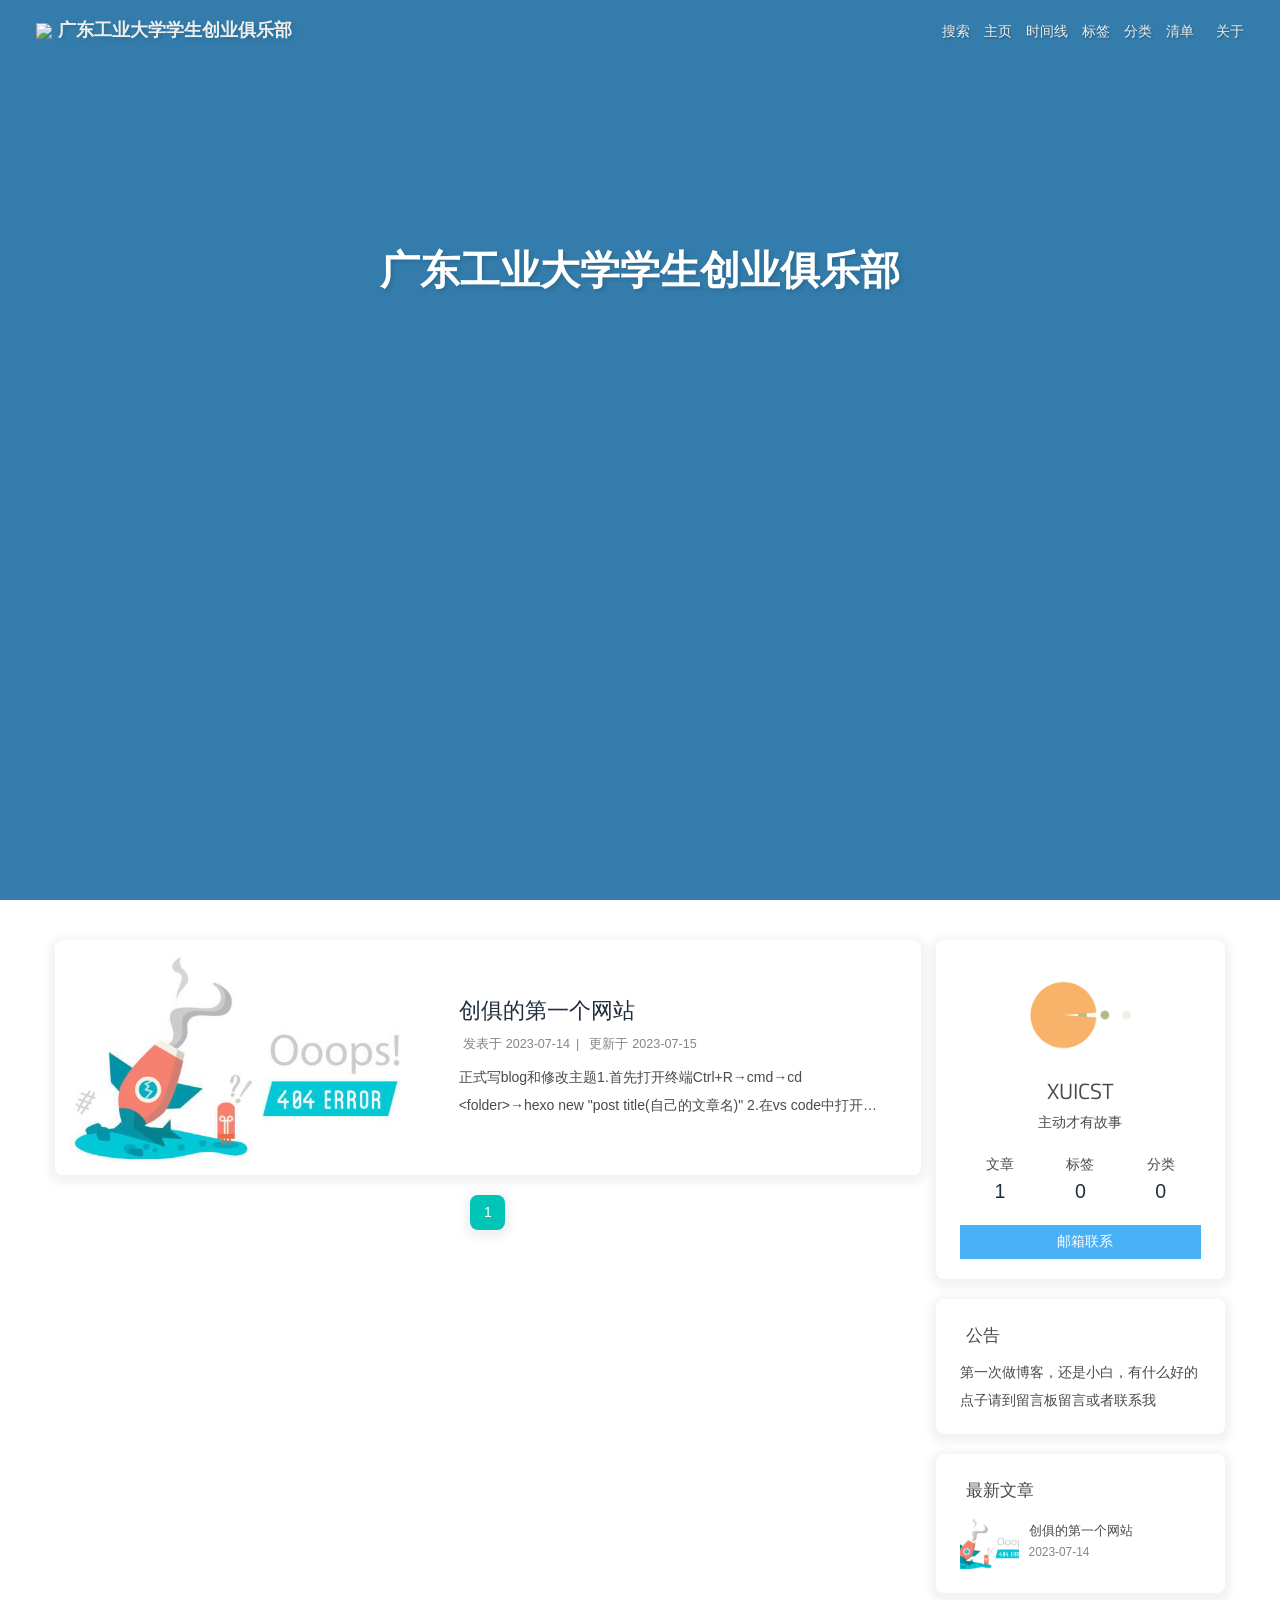
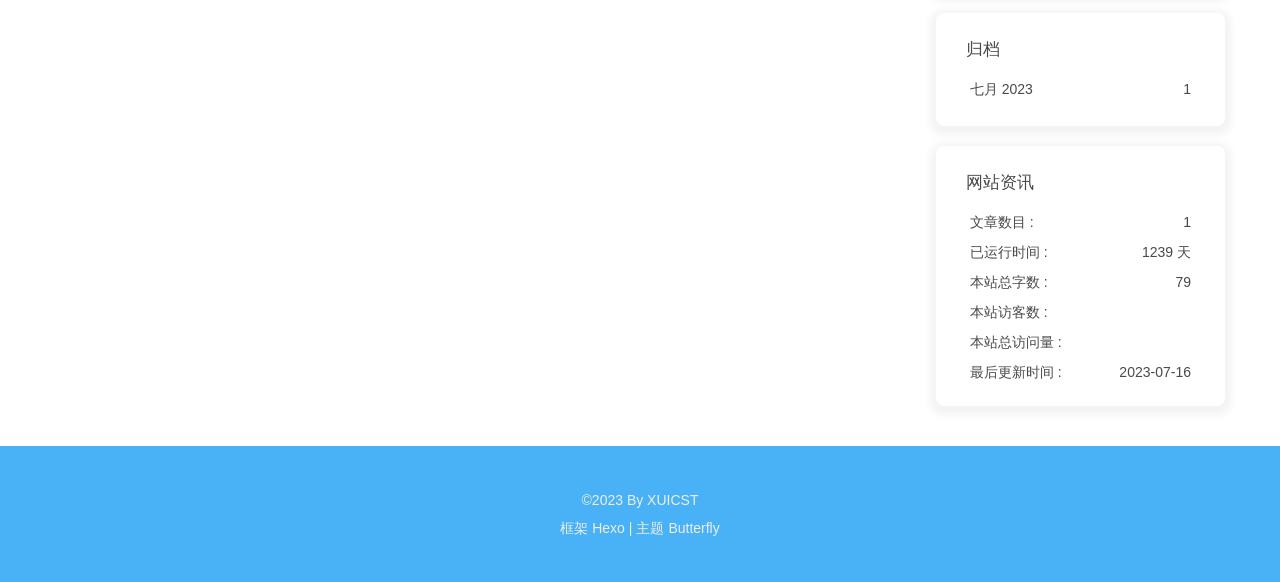
==== index.html @ b177cb39 "Site updated: 2023-07-17 00:44:06" ====
<!DOCTYPE html><html lang="zh-CN" data-theme="light"><head><meta charset="UTF-8"><meta http-equiv="X-UA-Compatible" content="IE=edge"><meta name="viewport" content="width=device-width, initial-scale=1.0,viewport-fit=cover"><title>广东工业大学学生创业俱乐部</title><meta name="author" content="XUICST"><meta name="copyright" content="XUICST"><meta name="format-detection" content="telephone=no"><meta name="theme-color" content="#ffffff"><meta name="description" content="主动才有故事">
<meta property="og:type" content="website">
<meta property="og:title" content="广东工业大学学生创业俱乐部">
<meta property="og:url" content="http://example.com/index.html">
<meta property="og:site_name" content="广东工业大学学生创业俱乐部">
<meta property="og:description" content="主动才有故事">
<meta property="og:locale" content="zh_CN">
<meta property="og:image" content="https://s2.loli.net/2023/07/15/6a1EbAHrDgLeYoM.jpg">
<meta property="article:author" content="XUICST">
<meta name="twitter:card" content="summary">
<meta name="twitter:image" content="https://s2.loli.net/2023/07/15/6a1EbAHrDgLeYoM.jpg"><link rel="shortcut icon" href="/img/favicon.jpg"><link rel="canonical" href="http://example.com/index.html"><link rel="preconnect" href="//cdn.jsdelivr.net"/><link rel="preconnect" href="//fonts.googleapis.com" crossorigin=""/><link rel="preconnect" href="//busuanzi.ibruce.info"/><link rel="stylesheet" href="/css/index.css"><link rel="stylesheet" href="https://cdn.jsdelivr.net/npm/@fortawesome/fontawesome-free/css/all.min.css" media="print" onload="this.media='all'"><link rel="stylesheet" href="https://cdn.jsdelivr.net/npm/@fancyapps/ui/dist/fancybox/fancybox.min.css" media="print" onload="this.media='all'"><link rel="stylesheet" href="https://fonts.googleapis.com/css?family=Titillium+Web&amp;display=swap" media="print" onload="this.media='all'"><script>const GLOBAL_CONFIG = {
  root: '/',
  algolia: undefined,
  localSearch: {"path":"/search.xml","preload":false,"top_n_per_article":1,"unescape":false,"languages":{"hits_empty":"找不到您查询的内容：${query}","hits_stats":"共找到 ${hits} 篇文章"}},
  translate: undefined,
  noticeOutdate: undefined,
  highlight: {"plugin":"highlighjs","highlightCopy":true,"highlightLang":true,"highlightHeightLimit":false},
  copy: {
    success: '复制成功',
    error: '复制错误',
    noSupport: '浏览器不支持'
  },
  relativeDate: {
    homepage: false,
    post: false
  },
  runtime: '天',
  dateSuffix: {
    just: '刚刚',
    min: '分钟前',
    hour: '小时前',
    day: '天前',
    month: '个月前'
  },
  copyright: undefined,
  lightbox: 'fancybox',
  Snackbar: undefined,
  source: {
    justifiedGallery: {
      js: 'https://cdn.jsdelivr.net/npm/flickr-justified-gallery/dist/fjGallery.min.js',
      css: 'https://cdn.jsdelivr.net/npm/flickr-justified-gallery/dist/fjGallery.min.css'
    }
  },
  isPhotoFigcaption: false,
  islazyload: false,
  isAnchor: false,
  percent: {
    toc: true,
    rightside: true,
  },
  autoDarkmode: true
}</script><script id="config-diff">var GLOBAL_CONFIG_SITE = {
  title: '广东工业大学学生创业俱乐部',
  isPost: false,
  isHome: true,
  isHighlightShrink: true,
  isToc: false,
  postUpdate: '2023-07-17 00:43:58'
}</script><noscript><style type="text/css">
  #nav {
    opacity: 1
  }
  .justified-gallery img {
    opacity: 1
  }

  #recent-posts time,
  #post-meta time {
    display: inline !important
  }
</style></noscript><script>(win=>{
    win.saveToLocal = {
      set: function setWithExpiry(key, value, ttl) {
        if (ttl === 0) return
        const now = new Date()
        const expiryDay = ttl * 86400000
        const item = {
          value: value,
          expiry: now.getTime() + expiryDay,
        }
        localStorage.setItem(key, JSON.stringify(item))
      },

      get: function getWithExpiry(key) {
        const itemStr = localStorage.getItem(key)

        if (!itemStr) {
          return undefined
        }
        const item = JSON.parse(itemStr)
        const now = new Date()

        if (now.getTime() > item.expiry) {
          localStorage.removeItem(key)
          return undefined
        }
        return item.value
      }
    }
  
    win.getScript = url => new Promise((resolve, reject) => {
      const script = document.createElement('script')
      script.src = url
      script.async = true
      script.onerror = reject
      script.onload = script.onreadystatechange = function() {
        const loadState = this.readyState
        if (loadState && loadState !== 'loaded' && loadState !== 'complete') return
        script.onload = script.onreadystatechange = null
        resolve()
      }
      document.head.appendChild(script)
    })
  
    win.getCSS = (url,id = false) => new Promise((resolve, reject) => {
      const link = document.createElement('link')
      link.rel = 'stylesheet'
      link.href = url
      if (id) link.id = id
      link.onerror = reject
      link.onload = link.onreadystatechange = function() {
        const loadState = this.readyState
        if (loadState && loadState !== 'loaded' && loadState !== 'complete') return
        link.onload = link.onreadystatechange = null
        resolve()
      }
      document.head.appendChild(link)
    })
  
      win.activateDarkMode = function () {
        document.documentElement.setAttribute('data-theme', 'dark')
        if (document.querySelector('meta[name="theme-color"]') !== null) {
          document.querySelector('meta[name="theme-color"]').setAttribute('content', '#0d0d0d')
        }
      }
      win.activateLightMode = function () {
        document.documentElement.setAttribute('data-theme', 'light')
        if (document.querySelector('meta[name="theme-color"]') !== null) {
          document.querySelector('meta[name="theme-color"]').setAttribute('content', '#ffffff')
        }
      }
      const t = saveToLocal.get('theme')
    
          const isDarkMode = window.matchMedia('(prefers-color-scheme: dark)').matches
          const isLightMode = window.matchMedia('(prefers-color-scheme: light)').matches
          const isNotSpecified = window.matchMedia('(prefers-color-scheme: no-preference)').matches
          const hasNoSupport = !isDarkMode && !isLightMode && !isNotSpecified

          if (t === undefined) {
            if (isLightMode) activateLightMode()
            else if (isDarkMode) activateDarkMode()
            else if (isNotSpecified || hasNoSupport) {
              const now = new Date()
              const hour = now.getHours()
              const isNight = hour <= 7:30 || hour >= 20:00
              isNight ? activateDarkMode() : activateLightMode()
            }
            window.matchMedia('(prefers-color-scheme: dark)').addListener(function (e) {
              if (saveToLocal.get('theme') === undefined) {
                e.matches ? activateDarkMode() : activateLightMode()
              }
            })
          } else if (t === 'light') activateLightMode()
          else activateDarkMode()
        
      const asideStatus = saveToLocal.get('aside-status')
      if (asideStatus !== undefined) {
        if (asideStatus === 'hide') {
          document.documentElement.classList.add('hide-aside')
        } else {
          document.documentElement.classList.remove('hide-aside')
        }
      }
    
    const detectApple = () => {
      if(/iPad|iPhone|iPod|Macintosh/.test(navigator.userAgent)){
        document.documentElement.classList.add('apple')
      }
    }
    detectApple()
    })(window)</script><meta name="generator" content="Hexo 6.3.0"></head><body><script>window.paceOptions = {
  restartOnPushState: false
}

document.addEventListener('pjax:send', () => {
  Pace.restart()
})
</script><link rel="stylesheet" href="https://cdn.jsdelivr.net/npm/pace-js/themes/blue/pace-theme-minimal.min.css"/><script src="https://cdn.jsdelivr.net/npm/pace-js/pace.min.js"></script><div id="sidebar"><div id="menu-mask"></div><div id="sidebar-menus"><div class="avatar-img is-center"><img src="https://s2.loli.net/2023/07/15/6a1EbAHrDgLeYoM.jpg" onerror="onerror=null;src='/img/friend_404.gif'" alt="avatar"/></div><div class="sidebar-site-data site-data is-center"><a href="/archives/"><div class="headline">文章</div><div class="length-num">1</div></a><a href="/tags/"><div class="headline">标签</div><div class="length-num">0</div></a><a href="/categories/"><div class="headline">分类</div><div class="length-num">0</div></a></div><hr class="custom-hr"/><div class="menus_items"><div class="menus_item"><a class="site-page" href="/"><i class="fa-fw fas fa-home"></i><span> 主页</span></a></div><div class="menus_item"><a class="site-page" href="/archives/"><i class="fa-fw fas fa-archive"></i><span> 时间线</span></a></div><div class="menus_item"><a class="site-page" href="/tags/"><i class="fa-fw fas fa-tags"></i><span> 标签</span></a></div><div class="menus_item"><a class="site-page" href="/categories/"><i class="fa-fw fas fa-folder-open"></i><span> 分类</span></a></div><div class="menus_item"><a class="site-page group hide" href="javascript:void(0);"><i class="fa-fw fas fa-list"></i><span> 清单</span><i class="fas fa-chevron-down"></i></a><ul class="menus_item_child"><li><a class="site-page child" href="/music/"><i class="fa-fw fas fa-music"></i><span> 音乐</span></a></li></ul></div><div class="menus_item"><a class="site-page" href="/about/"><i class="fa-fw fas fa-heart"></i><span> 关于</span></a></div></div></div></div><div class="page" id="body-wrap"><header class="full_page" id="page-header" style="background-image: url('https://s2.loli.net/2023/07/16/5Pu2UfvD8mox79h.jpg')"><nav id="nav"><span id="blog-info"><a href="/" title="广东工业大学学生创业俱乐部"><img class="site-icon" src="https://s2.loli.net/2023/07/16/XLvs9bmUlw3In6t.png"/><span class="site-name">广东工业大学学生创业俱乐部</span></a></span><div id="menus"><div id="search-button"><a class="site-page social-icon search" href="javascript:void(0);"><i class="fas fa-search fa-fw"></i><span> 搜索</span></a></div><div class="menus_items"><div class="menus_item"><a class="site-page" href="/"><i class="fa-fw fas fa-home"></i><span> 主页</span></a></div><div class="menus_item"><a class="site-page" href="/archives/"><i class="fa-fw fas fa-archive"></i><span> 时间线</span></a></div><div class="menus_item"><a class="site-page" href="/tags/"><i class="fa-fw fas fa-tags"></i><span> 标签</span></a></div><div class="menus_item"><a class="site-page" href="/categories/"><i class="fa-fw fas fa-folder-open"></i><span> 分类</span></a></div><div class="menus_item"><a class="site-page group hide" href="javascript:void(0);"><i class="fa-fw fas fa-list"></i><span> 清单</span><i class="fas fa-chevron-down"></i></a><ul class="menus_item_child"><li><a class="site-page child" href="/music/"><i class="fa-fw fas fa-music"></i><span> 音乐</span></a></li></ul></div><div class="menus_item"><a class="site-page" href="/about/"><i class="fa-fw fas fa-heart"></i><span> 关于</span></a></div></div><div id="toggle-menu"><a class="site-page" href="javascript:void(0);"><i class="fas fa-bars fa-fw"></i></a></div></div></nav><div id="site-info"><h1 id="site-title">广东工业大学学生创业俱乐部</h1><div id="site-subtitle"><span id="subtitle"></span></div></div><div id="scroll-down"><i class="fas fa-angle-down scroll-down-effects"></i></div></header><main class="layout" id="content-inner"><div class="recent-posts" id="recent-posts"><div class="recent-post-item"><div class="post_cover left"><a href="/2023/07/14/%E5%88%9B%E4%BF%B1%E7%9A%84%E7%AC%AC%E4%B8%80%E4%B8%AA%E7%BD%91%E7%AB%99/" title="创俱的第一个网站"><img class="post-bg" src="https://i.loli.net/2020/05/01/gkihqEjXxJ5UZ1C.jpg" onerror="this.onerror=null;this.src='/img/404.jpg'" alt="创俱的第一个网站"></a></div><div class="recent-post-info"><a class="article-title" href="/2023/07/14/%E5%88%9B%E4%BF%B1%E7%9A%84%E7%AC%AC%E4%B8%80%E4%B8%AA%E7%BD%91%E7%AB%99/" title="创俱的第一个网站">创俱的第一个网站</a><div class="article-meta-wrap"><span class="post-meta-date"><i class="far fa-calendar-alt"></i><span class="article-meta-label">发表于</span><time class="post-meta-date-created" datetime="2023-07-14T09:32:49.000Z" title="发表于 2023-07-14 17:32:49">2023-07-14</time><span class="article-meta-separator">|</span><i class="fas fa-history"></i><span class="article-meta-label">更新于</span><time class="post-meta-date-updated" datetime="2023-07-15T14:08:38.806Z" title="更新于 2023-07-15 22:08:38">2023-07-15</time></span></div><div class="content">正式写blog和修改主题1.首先打开终端Ctrl+R→cmd→cd &lt;folder&gt;→hexo new &quot;post title(自己的文章名)&quot;
2.在vs code中打开对应文件路径为C:\Users\xiaoshang\chuangju\
打开终端显示路径即出现


此页面叫做front matter也可称为页面属性3.类似
</div></div></div><nav id="pagination"><div class="pagination"><span class="page-number current">1</span></div></nav></div><div class="aside-content" id="aside-content"><div class="card-widget card-info"><div class="is-center"><div class="avatar-img"><img src="https://s2.loli.net/2023/07/15/6a1EbAHrDgLeYoM.jpg" onerror="this.onerror=null;this.src='/img/friend_404.gif'" alt="avatar"/></div><div class="author-info__name">XUICST</div><div class="author-info__description">主动才有故事</div></div><div class="card-info-data site-data is-center"><a href="/archives/"><div class="headline">文章</div><div class="length-num">1</div></a><a href="/tags/"><div class="headline">标签</div><div class="length-num">0</div></a><a href="/categories/"><div class="headline">分类</div><div class="length-num">0</div></a></div><a id="card-info-btn" target="_blank" rel="noopener" href="https://github.com/xxxxxx"><i class="fab fa-envelope"></i><span>邮箱联系</span></a></div><div class="card-widget card-announcement"><div class="item-headline"><i class="fas fa-bullhorn fa-shake"></i><span>公告</span></div><div class="announcement_content">第一次做博客，还是小白，有什么好的点子请到留言板留言或者联系我</div></div><div class="sticky_layout"><div class="card-widget card-recent-post"><div class="item-headline"><i class="fas fa-history"></i><span>最新文章</span></div><div class="aside-list"><div class="aside-list-item"><a class="thumbnail" href="/2023/07/14/%E5%88%9B%E4%BF%B1%E7%9A%84%E7%AC%AC%E4%B8%80%E4%B8%AA%E7%BD%91%E7%AB%99/" title="创俱的第一个网站"><img src="https://i.loli.net/2020/05/01/gkihqEjXxJ5UZ1C.jpg" onerror="this.onerror=null;this.src='/img/404.jpg'" alt="创俱的第一个网站"/></a><div class="content"><a class="title" href="/2023/07/14/%E5%88%9B%E4%BF%B1%E7%9A%84%E7%AC%AC%E4%B8%80%E4%B8%AA%E7%BD%91%E7%AB%99/" title="创俱的第一个网站">创俱的第一个网站</a><time datetime="2023-07-14T09:32:49.000Z" title="发表于 2023-07-14 17:32:49">2023-07-14</time></div></div></div></div><div class="card-widget card-archives"><div class="item-headline"><i class="fas fa-archive"></i><span>归档</span></div><ul class="card-archive-list"><li class="card-archive-list-item"><a class="card-archive-list-link" href="/archives/2023/07/"><span class="card-archive-list-date">七月 2023</span><span class="card-archive-list-count">1</span></a></li></ul></div><div class="card-widget card-webinfo"><div class="item-headline"><i class="fas fa-chart-line"></i><span>网站资讯</span></div><div class="webinfo"><div class="webinfo-item"><div class="item-name">文章数目 :</div><div class="item-count">1</div></div><div class="webinfo-item"><div class="item-name">已运行时间 :</div><div class="item-count" id="runtimeshow" data-publishDate="2023-07-15T14:00:00.000Z"><i class="fa-solid fa-spinner fa-spin"></i></div></div><div class="webinfo-item"><div class="item-name">本站总字数 :</div><div class="item-count">79</div></div><div class="webinfo-item"><div class="item-name">本站访客数 :</div><div class="item-count" id="busuanzi_value_site_uv"><i class="fa-solid fa-spinner fa-spin"></i></div></div><div class="webinfo-item"><div class="item-name">本站总访问量 :</div><div class="item-count" id="busuanzi_value_site_pv"><i class="fa-solid fa-spinner fa-spin"></i></div></div><div class="webinfo-item"><div class="item-name">最后更新时间 :</div><div class="item-count" id="last-push-date" data-lastPushDate="2023-07-16T16:43:58.027Z"><i class="fa-solid fa-spinner fa-spin"></i></div></div></div></div></div></div></main><footer id="footer"><div id="footer-wrap"><div class="copyright">&copy;2023 By XUICST</div><div class="framework-info"><span>框架 </span><a target="_blank" rel="noopener" href="https://hexo.io">Hexo</a><span class="footer-separator">|</span><span>主题 </span><a target="_blank" rel="noopener" href="https://github.com/jerryc127/hexo-theme-butterfly">Butterfly</a></div></div></footer></div><div id="rightside"><div id="rightside-config-hide"><button id="darkmode" type="button" title="浅色和深色模式转换"><i class="fas fa-adjust"></i></button><button id="hide-aside-btn" type="button" title="单栏和双栏切换"><i class="fas fa-arrows-alt-h"></i></button></div><div id="rightside-config-show"><button id="rightside_config" type="button" title="设置"><i class="fas fa-cog fa-spin"></i></button><button id="chat-btn" type="button" title="聊天"><i class="fas fa-sms"></i></button><button id="go-up" type="button" title="回到顶部"><span class="scroll-percent"></span><i class="fas fa-arrow-up"></i></button></div></div><div><script src="/js/utils.js"></script><script src="/js/main.js"></script><script src="https://cdn.jsdelivr.net/npm/@fancyapps/ui/dist/fancybox/fancybox.umd.min.js"></script><script src="https://cdn.jsdelivr.net/npm/instant.page/instantpage.min.js" type="module"></script><div class="js-pjax"><script>window.typedJSFn = {
  init: (str) => {
    window.typed = new Typed('#subtitle', Object.assign({
      strings: str,
      startDelay: 300,
      typeSpeed: 150,
      loop: true,
      backSpeed: 50,
    }, null))
  },
  run: (subtitleType) => {
    if (true) {
      if (typeof Typed === 'function') {
        subtitleType()
      } else {
        getScript('https://cdn.jsdelivr.net/npm/typed.js/dist/typed.umd.min.js').then(subtitleType)
      }
    } else {
      subtitleType()
    }
  }
}
</script><script>function subtitleType () {
  if (true) {
    typedJSFn.init(["创俱因我而快乐，我因创俱而精彩","大一做大二的事"])
  } else {
    document.getElementById("subtitle").textContent = "创俱因我而快乐，我因创俱而精彩"
  }
}
typedJSFn.run(subtitleType)</script></div><script src="https://cdn.jsdelivr.net/npm/butterfly-extsrc/dist/activate-power-mode.min.js"></script><script>POWERMODE.colorful = true;
POWERMODE.shake = true;
POWERMODE.mobile = true;
document.body.addEventListener('input', POWERMODE);
</script><script id="click-show-text" src="https://cdn.jsdelivr.net/npm/butterfly-extsrc/dist/click-show-text.min.js" data-mobile="true" data-text="攀登,收获,快乐,家" data-fontsize="16px" data-random="true" async="async"></script><script src="https://cdn.jsdelivr.net/npm/pjax/pjax.min.js"></script><script>let pjaxSelectors = ["head > title","#config-diff","#body-wrap","#rightside-config-hide","#rightside-config-show",".js-pjax"]

var pjax = new Pjax({
  elements: 'a:not([target="_blank"])',
  selectors: pjaxSelectors,
  cacheBust: false,
  analytics: false,
  scrollRestoration: false
})

document.addEventListener('pjax:send', function () {

  // removeEventListener scroll 
  window.tocScrollFn && window.removeEventListener('scroll', window.tocScrollFn)
  window.scrollCollect && window.removeEventListener('scroll', scrollCollect)

  document.getElementById('rightside').style.cssText = "opacity: ''; transform: ''"
  
  if (window.aplayers) {
    for (let i = 0; i < window.aplayers.length; i++) {
      if (!window.aplayers[i].options.fixed) {
        window.aplayers[i].destroy()
      }
    }
  }

  typeof typed === 'object' && typed.destroy()

  //reset readmode
  const $bodyClassList = document.body.classList
  $bodyClassList.contains('read-mode') && $bodyClassList.remove('read-mode')

  typeof disqusjs === 'object' && disqusjs.destroy()
})

document.addEventListener('pjax:complete', function () {
  window.refreshFn()

  document.querySelectorAll('script[data-pjax]').forEach(item => {
    const newScript = document.createElement('script')
    const content = item.text || item.textContent || item.innerHTML || ""
    Array.from(item.attributes).forEach(attr => newScript.setAttribute(attr.name, attr.value))
    newScript.appendChild(document.createTextNode(content))
    item.parentNode.replaceChild(newScript, item)
  })

  GLOBAL_CONFIG.islazyload && window.lazyLoadInstance.update()

  typeof panguInit === 'function' && panguInit()

  // google analytics
  typeof gtag === 'function' && gtag('config', '', {'page_path': window.location.pathname});

  // baidu analytics
  typeof _hmt === 'object' && _hmt.push(['_trackPageview',window.location.pathname]);

  typeof loadMeting === 'function' && document.getElementsByClassName('aplayer').length && loadMeting()

  // prismjs
  typeof Prism === 'object' && Prism.highlightAll()
})

document.addEventListener('pjax:error', (e) => {
  if (e.request.status === 404) {
    pjax.loadUrl('/404.html')
  }
})</script><script async data-pjax src="//busuanzi.ibruce.info/busuanzi/2.3/busuanzi.pure.mini.js"></script><div id="local-search"><div class="search-dialog"><nav class="search-nav"><span class="search-dialog-title">搜索</span><span id="loading-status"></span><button class="search-close-button"><i class="fas fa-times"></i></button></nav><div class="is-center" id="loading-database"><i class="fas fa-spinner fa-pulse"></i><span>  数据库加载中</span></div><div class="search-wrap"><div id="local-search-input"><div class="local-search-box"><input class="local-search-box--input" placeholder="搜索文章" type="text"/></div></div><hr/><div class="no-result" id="local-search-results"></div><div id="local-search-stats-wrap"></div></div></div><div id="search-mask"></div><script src="/js/search/local-search.js"></script></div></div></body></html>
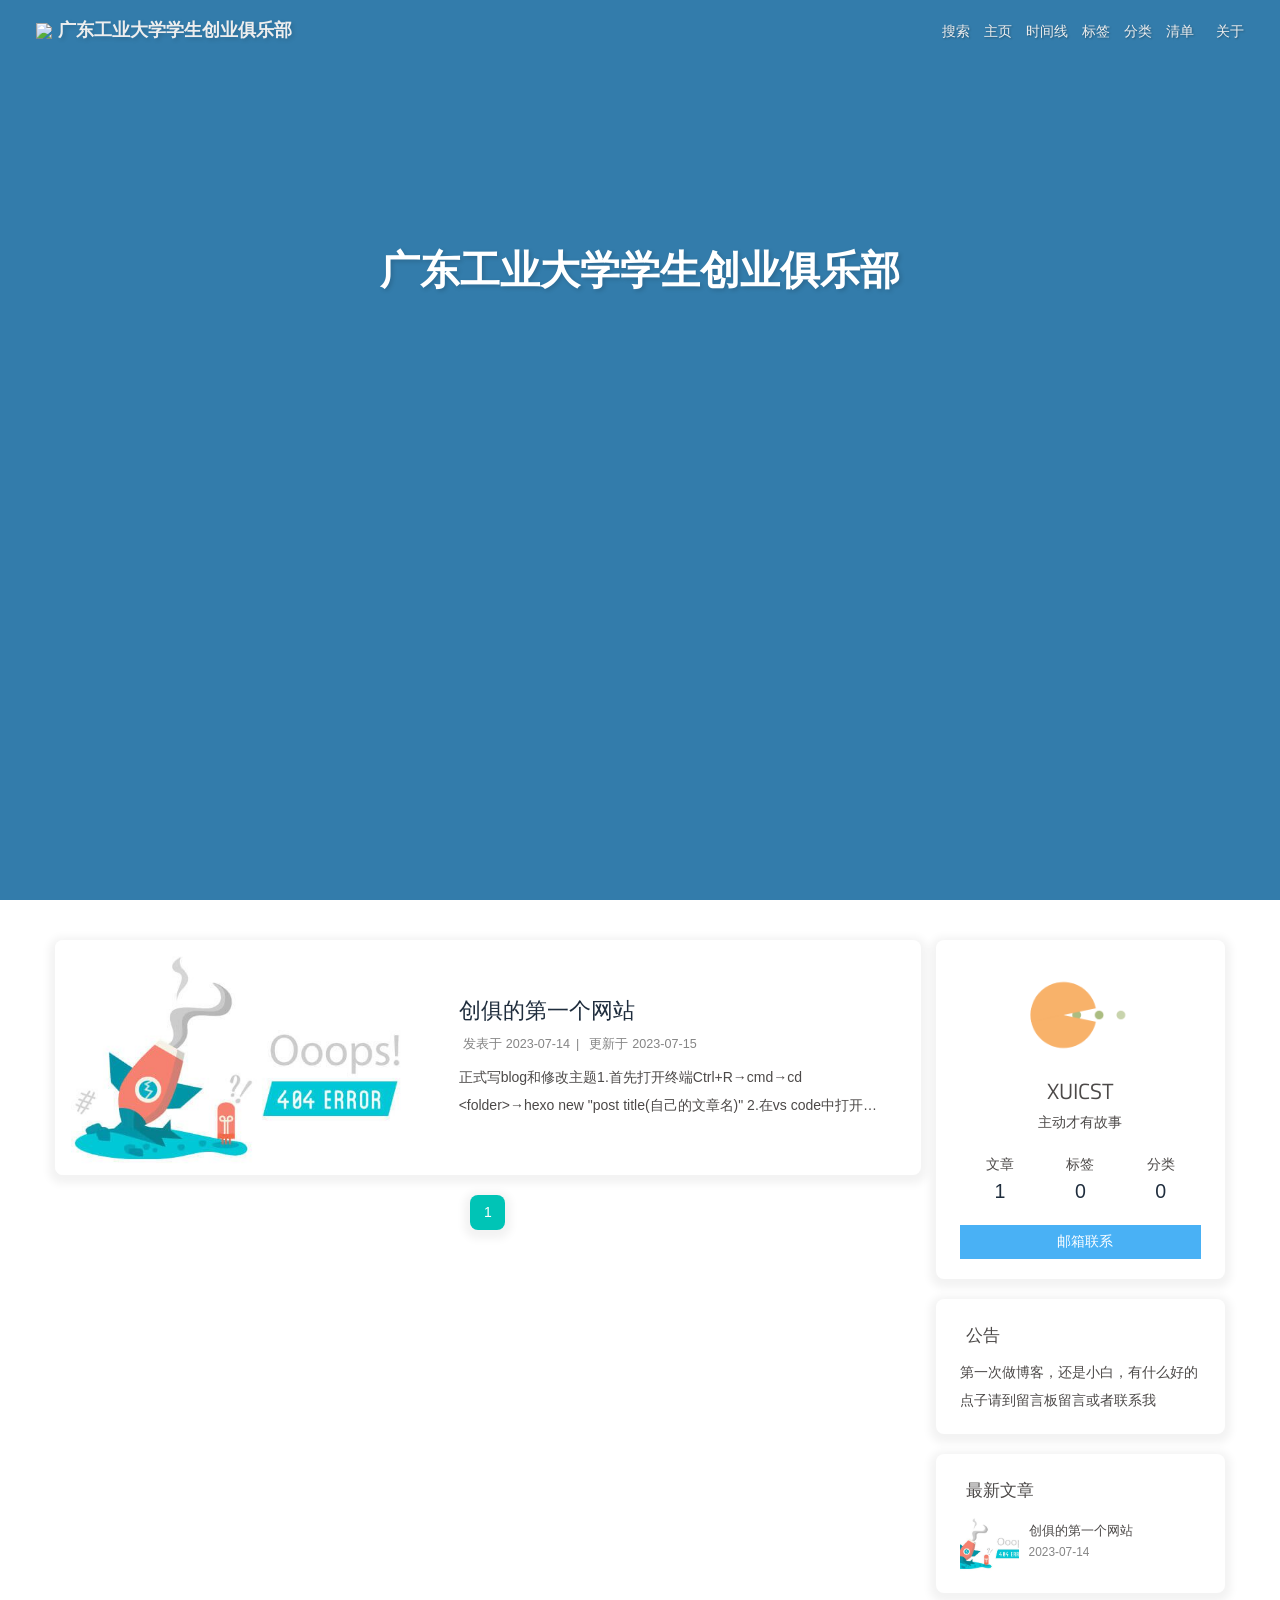
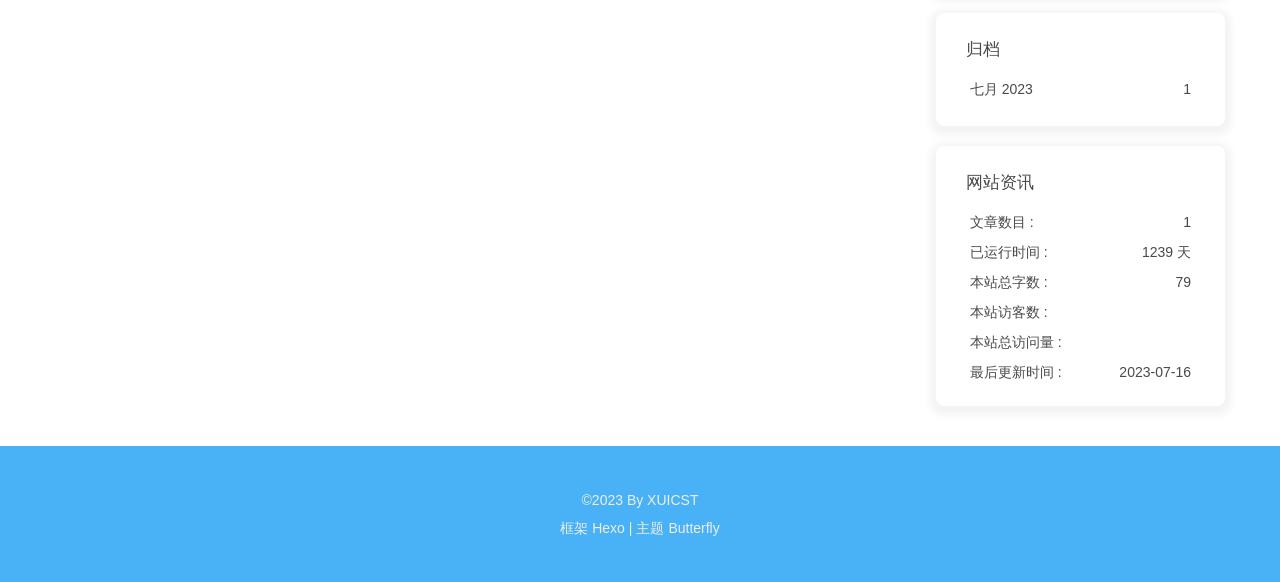
==== commit b39c548b: "Site updated: 2023-07-17 00:48:53" ====
--- a/index.html
+++ b/index.html
@@ -1,4 +1,4 @@
-<!DOCTYPE html><html lang="zh-CN" data-theme="light"><head><meta charset="UTF-8"><meta http-equiv="X-UA-Compatible" content="IE=edge"><meta name="viewport" content="width=device-width, initial-scale=1.0,viewport-fit=cover"><title>广东工业大学学生创业俱乐部</title><meta name="author" content="XUICST"><meta name="copyright" content="XUICST"><meta name="format-detection" content="telephone=no"><meta name="theme-color" content="#ffffff"><meta name="description" content="主动才有故事">
+<!DOCTYPE html><html lang="zh-CN" data-theme="light"><head><meta charset="UTF-8"><meta http-equiv="X-UA-Compatible" content="IE=edge"><meta name="viewport" content="width=device-width, initial-scale=1.0,viewport-fit=cover"><title>广东工业大学学生创业俱乐部</title><meta name="author" content="XUICST,2179238624@qq.com"><meta name="copyright" content="XUICST"><meta name="format-detection" content="telephone=no"><meta name="theme-color" content="#ffffff"><meta name="description" content="主动才有故事">
 <meta property="og:type" content="website">
 <meta property="og:title" content="广东工业大学学生创业俱乐部">
 <meta property="og:url" content="http://example.com/index.html">
@@ -55,7 +55,7 @@
   isHome: true,
   isHighlightShrink: true,
   isToc: false,
-  postUpdate: '2023-07-17 00:43:58'
+  postUpdate: '2023-07-17 00:48:48'
 }</script><noscript><style type="text/css">
   #nav {
     opacity: 1
@@ -191,7 +191,7 @@
 
 
 此页面叫做front matter也可称为页面属性3.类似
-</div></div></div><nav id="pagination"><div class="pagination"><span class="page-number current">1</span></div></nav></div><div class="aside-content" id="aside-content"><div class="card-widget card-info"><div class="is-center"><div class="avatar-img"><img src="https://s2.loli.net/2023/07/15/6a1EbAHrDgLeYoM.jpg" onerror="this.onerror=null;this.src='/img/friend_404.gif'" alt="avatar"/></div><div class="author-info__name">XUICST</div><div class="author-info__description">主动才有故事</div></div><div class="card-info-data site-data is-center"><a href="/archives/"><div class="headline">文章</div><div class="length-num">1</div></a><a href="/tags/"><div class="headline">标签</div><div class="length-num">0</div></a><a href="/categories/"><div class="headline">分类</div><div class="length-num">0</div></a></div><a id="card-info-btn" target="_blank" rel="noopener" href="https://github.com/xxxxxx"><i class="fab fa-envelope"></i><span>邮箱联系</span></a></div><div class="card-widget card-announcement"><div class="item-headline"><i class="fas fa-bullhorn fa-shake"></i><span>公告</span></div><div class="announcement_content">第一次做博客，还是小白，有什么好的点子请到留言板留言或者联系我</div></div><div class="sticky_layout"><div class="card-widget card-recent-post"><div class="item-headline"><i class="fas fa-history"></i><span>最新文章</span></div><div class="aside-list"><div class="aside-list-item"><a class="thumbnail" href="/2023/07/14/%E5%88%9B%E4%BF%B1%E7%9A%84%E7%AC%AC%E4%B8%80%E4%B8%AA%E7%BD%91%E7%AB%99/" title="创俱的第一个网站"><img src="https://i.loli.net/2020/05/01/gkihqEjXxJ5UZ1C.jpg" onerror="this.onerror=null;this.src='/img/404.jpg'" alt="创俱的第一个网站"/></a><div class="content"><a class="title" href="/2023/07/14/%E5%88%9B%E4%BF%B1%E7%9A%84%E7%AC%AC%E4%B8%80%E4%B8%AA%E7%BD%91%E7%AB%99/" title="创俱的第一个网站">创俱的第一个网站</a><time datetime="2023-07-14T09:32:49.000Z" title="发表于 2023-07-14 17:32:49">2023-07-14</time></div></div></div></div><div class="card-widget card-archives"><div class="item-headline"><i class="fas fa-archive"></i><span>归档</span></div><ul class="card-archive-list"><li class="card-archive-list-item"><a class="card-archive-list-link" href="/archives/2023/07/"><span class="card-archive-list-date">七月 2023</span><span class="card-archive-list-count">1</span></a></li></ul></div><div class="card-widget card-webinfo"><div class="item-headline"><i class="fas fa-chart-line"></i><span>网站资讯</span></div><div class="webinfo"><div class="webinfo-item"><div class="item-name">文章数目 :</div><div class="item-count">1</div></div><div class="webinfo-item"><div class="item-name">已运行时间 :</div><div class="item-count" id="runtimeshow" data-publishDate="2023-07-15T14:00:00.000Z"><i class="fa-solid fa-spinner fa-spin"></i></div></div><div class="webinfo-item"><div class="item-name">本站总字数 :</div><div class="item-count">79</div></div><div class="webinfo-item"><div class="item-name">本站访客数 :</div><div class="item-count" id="busuanzi_value_site_uv"><i class="fa-solid fa-spinner fa-spin"></i></div></div><div class="webinfo-item"><div class="item-name">本站总访问量 :</div><div class="item-count" id="busuanzi_value_site_pv"><i class="fa-solid fa-spinner fa-spin"></i></div></div><div class="webinfo-item"><div class="item-name">最后更新时间 :</div><div class="item-count" id="last-push-date" data-lastPushDate="2023-07-16T16:43:58.027Z"><i class="fa-solid fa-spinner fa-spin"></i></div></div></div></div></div></div></main><footer id="footer"><div id="footer-wrap"><div class="copyright">&copy;2023 By XUICST</div><div class="framework-info"><span>框架 </span><a target="_blank" rel="noopener" href="https://hexo.io">Hexo</a><span class="footer-separator">|</span><span>主题 </span><a target="_blank" rel="noopener" href="https://github.com/jerryc127/hexo-theme-butterfly">Butterfly</a></div></div></footer></div><div id="rightside"><div id="rightside-config-hide"><button id="darkmode" type="button" title="浅色和深色模式转换"><i class="fas fa-adjust"></i></button><button id="hide-aside-btn" type="button" title="单栏和双栏切换"><i class="fas fa-arrows-alt-h"></i></button></div><div id="rightside-config-show"><button id="rightside_config" type="button" title="设置"><i class="fas fa-cog fa-spin"></i></button><button id="chat-btn" type="button" title="聊天"><i class="fas fa-sms"></i></button><button id="go-up" type="button" title="回到顶部"><span class="scroll-percent"></span><i class="fas fa-arrow-up"></i></button></div></div><div><script src="/js/utils.js"></script><script src="/js/main.js"></script><script src="https://cdn.jsdelivr.net/npm/@fancyapps/ui/dist/fancybox/fancybox.umd.min.js"></script><script src="https://cdn.jsdelivr.net/npm/instant.page/instantpage.min.js" type="module"></script><div class="js-pjax"><script>window.typedJSFn = {
+</div></div></div><nav id="pagination"><div class="pagination"><span class="page-number current">1</span></div></nav></div><div class="aside-content" id="aside-content"><div class="card-widget card-info"><div class="is-center"><div class="avatar-img"><img src="https://s2.loli.net/2023/07/15/6a1EbAHrDgLeYoM.jpg" onerror="this.onerror=null;this.src='/img/friend_404.gif'" alt="avatar"/></div><div class="author-info__name">XUICST</div><div class="author-info__description">主动才有故事</div></div><div class="card-info-data site-data is-center"><a href="/archives/"><div class="headline">文章</div><div class="length-num">1</div></a><a href="/tags/"><div class="headline">标签</div><div class="length-num">0</div></a><a href="/categories/"><div class="headline">分类</div><div class="length-num">0</div></a></div><a id="card-info-btn" target="_blank" rel="noopener" href="https://github.com/xxxxxx"><i class="fab fa-envelope"></i><span>邮箱联系</span></a></div><div class="card-widget card-announcement"><div class="item-headline"><i class="fas fa-bullhorn fa-shake"></i><span>公告</span></div><div class="announcement_content">第一次做博客，还是小白，有什么好的点子请到留言板留言或者联系我</div></div><div class="sticky_layout"><div class="card-widget card-recent-post"><div class="item-headline"><i class="fas fa-history"></i><span>最新文章</span></div><div class="aside-list"><div class="aside-list-item"><a class="thumbnail" href="/2023/07/14/%E5%88%9B%E4%BF%B1%E7%9A%84%E7%AC%AC%E4%B8%80%E4%B8%AA%E7%BD%91%E7%AB%99/" title="创俱的第一个网站"><img src="https://i.loli.net/2020/05/01/gkihqEjXxJ5UZ1C.jpg" onerror="this.onerror=null;this.src='/img/404.jpg'" alt="创俱的第一个网站"/></a><div class="content"><a class="title" href="/2023/07/14/%E5%88%9B%E4%BF%B1%E7%9A%84%E7%AC%AC%E4%B8%80%E4%B8%AA%E7%BD%91%E7%AB%99/" title="创俱的第一个网站">创俱的第一个网站</a><time datetime="2023-07-14T09:32:49.000Z" title="发表于 2023-07-14 17:32:49">2023-07-14</time></div></div></div></div><div class="card-widget card-archives"><div class="item-headline"><i class="fas fa-archive"></i><span>归档</span></div><ul class="card-archive-list"><li class="card-archive-list-item"><a class="card-archive-list-link" href="/archives/2023/07/"><span class="card-archive-list-date">七月 2023</span><span class="card-archive-list-count">1</span></a></li></ul></div><div class="card-widget card-webinfo"><div class="item-headline"><i class="fas fa-chart-line"></i><span>网站资讯</span></div><div class="webinfo"><div class="webinfo-item"><div class="item-name">文章数目 :</div><div class="item-count">1</div></div><div class="webinfo-item"><div class="item-name">已运行时间 :</div><div class="item-count" id="runtimeshow" data-publishDate="2023-07-15T14:00:00.000Z"><i class="fa-solid fa-spinner fa-spin"></i></div></div><div class="webinfo-item"><div class="item-name">本站总字数 :</div><div class="item-count">79</div></div><div class="webinfo-item"><div class="item-name">本站访客数 :</div><div class="item-count" id="busuanzi_value_site_uv"><i class="fa-solid fa-spinner fa-spin"></i></div></div><div class="webinfo-item"><div class="item-name">本站总访问量 :</div><div class="item-count" id="busuanzi_value_site_pv"><i class="fa-solid fa-spinner fa-spin"></i></div></div><div class="webinfo-item"><div class="item-name">最后更新时间 :</div><div class="item-count" id="last-push-date" data-lastPushDate="2023-07-16T16:48:48.708Z"><i class="fa-solid fa-spinner fa-spin"></i></div></div></div></div></div></div></main><footer id="footer"><div id="footer-wrap"><div class="copyright">&copy;2023 By XUICST</div><div class="framework-info"><span>框架 </span><a target="_blank" rel="noopener" href="https://hexo.io">Hexo</a><span class="footer-separator">|</span><span>主题 </span><a target="_blank" rel="noopener" href="https://github.com/jerryc127/hexo-theme-butterfly">Butterfly</a></div></div></footer></div><div id="rightside"><div id="rightside-config-hide"><button id="darkmode" type="button" title="浅色和深色模式转换"><i class="fas fa-adjust"></i></button><button id="hide-aside-btn" type="button" title="单栏和双栏切换"><i class="fas fa-arrows-alt-h"></i></button></div><div id="rightside-config-show"><button id="rightside_config" type="button" title="设置"><i class="fas fa-cog fa-spin"></i></button><button id="chat-btn" type="button" title="聊天"><i class="fas fa-sms"></i></button><button id="go-up" type="button" title="回到顶部"><span class="scroll-percent"></span><i class="fas fa-arrow-up"></i></button></div></div><div><script src="/js/utils.js"></script><script src="/js/main.js"></script><script src="https://cdn.jsdelivr.net/npm/@fancyapps/ui/dist/fancybox/fancybox.umd.min.js"></script><script src="https://cdn.jsdelivr.net/npm/instant.page/instantpage.min.js" type="module"></script><div class="js-pjax"><script>window.typedJSFn = {
   init: (str) => {
     window.typed = new Typed('#subtitle', Object.assign({
       strings: str,
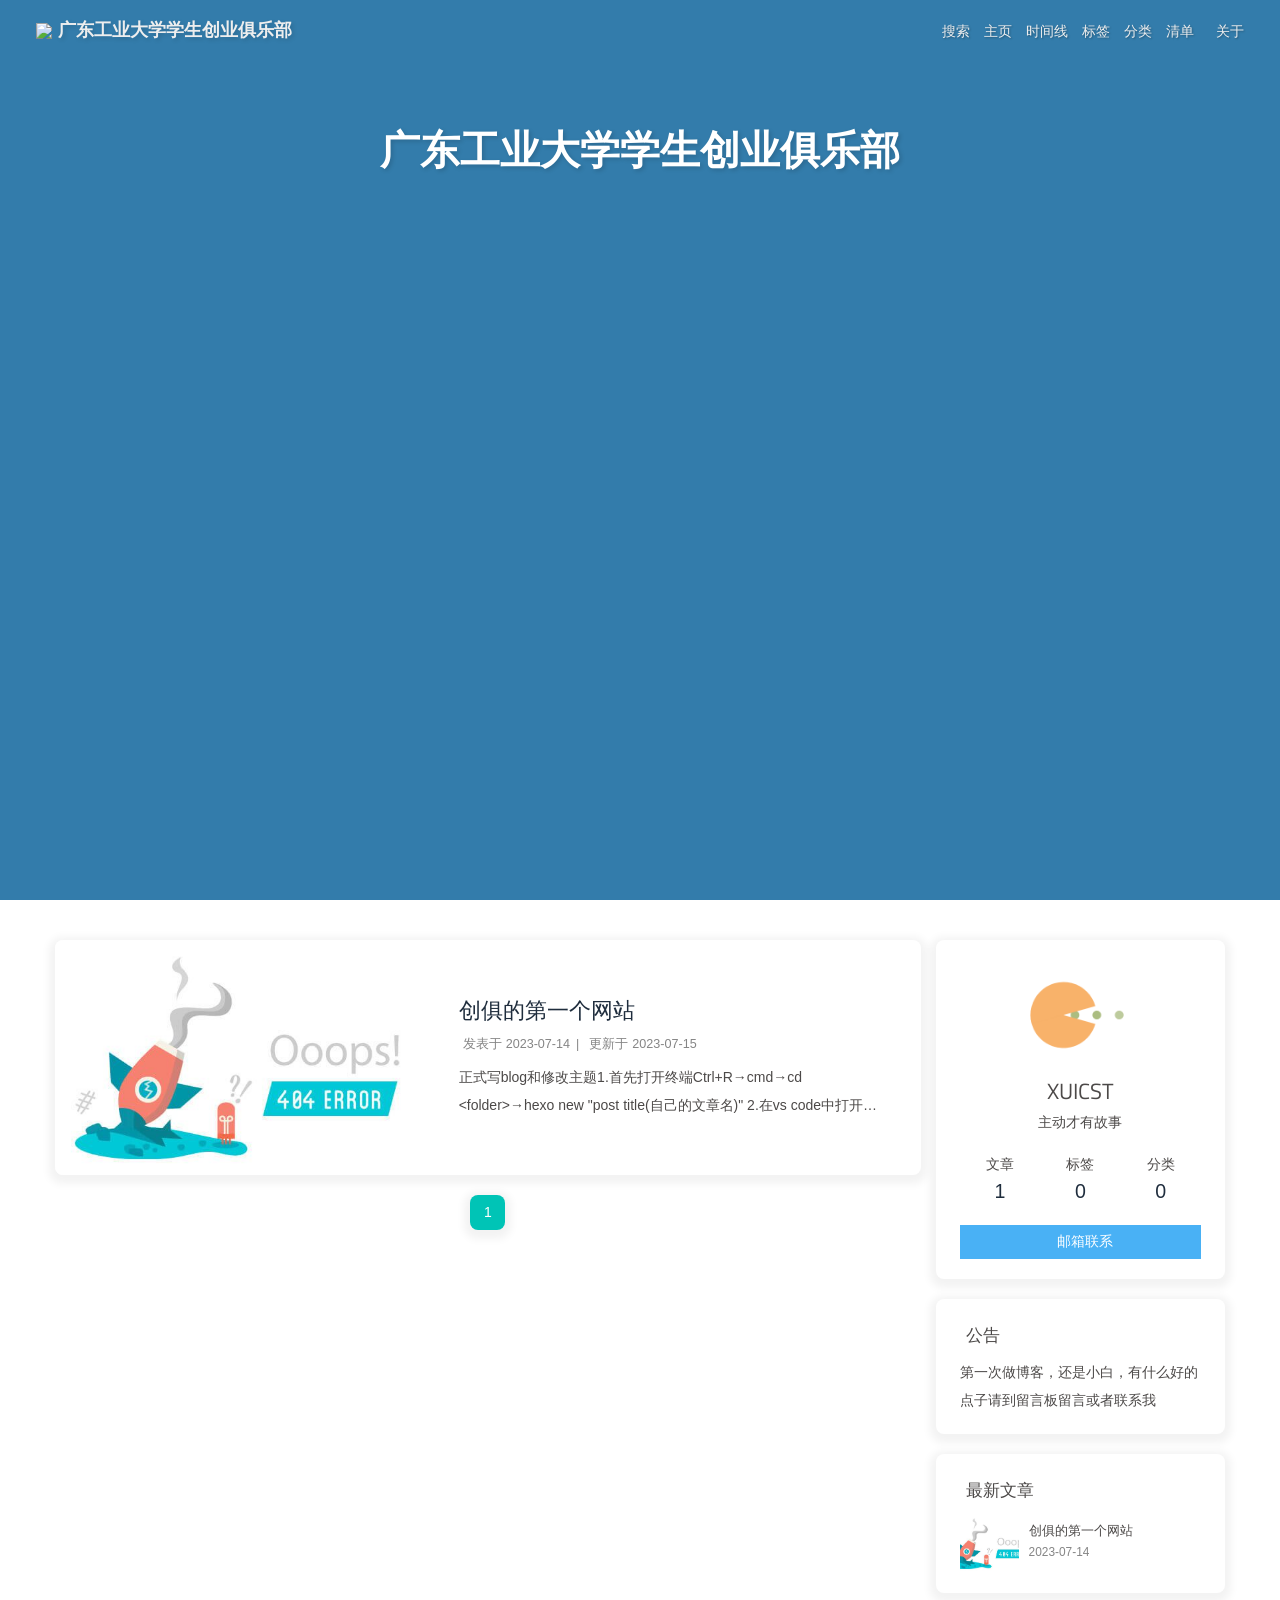
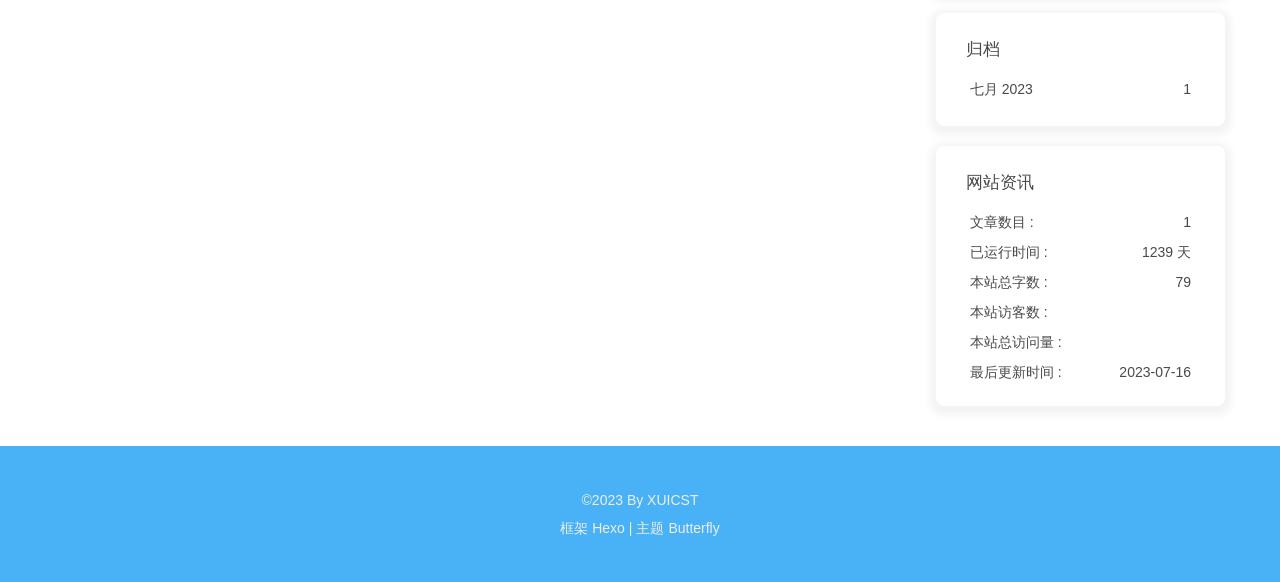
==== commit 890f99c3: "Site updated: 2023-07-17 00:55:49" ====
--- a/index.html
+++ b/index.html
@@ -55,7 +55,7 @@
   isHome: true,
   isHighlightShrink: true,
   isToc: false,
-  postUpdate: '2023-07-17 00:48:48'
+  postUpdate: '2023-07-17 00:55:44'
 }</script><noscript><style type="text/css">
   #nav {
     opacity: 1
@@ -191,7 +191,7 @@
 
 
 此页面叫做front matter也可称为页面属性3.类似
-</div></div></div><nav id="pagination"><div class="pagination"><span class="page-number current">1</span></div></nav></div><div class="aside-content" id="aside-content"><div class="card-widget card-info"><div class="is-center"><div class="avatar-img"><img src="https://s2.loli.net/2023/07/15/6a1EbAHrDgLeYoM.jpg" onerror="this.onerror=null;this.src='/img/friend_404.gif'" alt="avatar"/></div><div class="author-info__name">XUICST</div><div class="author-info__description">主动才有故事</div></div><div class="card-info-data site-data is-center"><a href="/archives/"><div class="headline">文章</div><div class="length-num">1</div></a><a href="/tags/"><div class="headline">标签</div><div class="length-num">0</div></a><a href="/categories/"><div class="headline">分类</div><div class="length-num">0</div></a></div><a id="card-info-btn" target="_blank" rel="noopener" href="https://github.com/xxxxxx"><i class="fab fa-envelope"></i><span>邮箱联系</span></a></div><div class="card-widget card-announcement"><div class="item-headline"><i class="fas fa-bullhorn fa-shake"></i><span>公告</span></div><div class="announcement_content">第一次做博客，还是小白，有什么好的点子请到留言板留言或者联系我</div></div><div class="sticky_layout"><div class="card-widget card-recent-post"><div class="item-headline"><i class="fas fa-history"></i><span>最新文章</span></div><div class="aside-list"><div class="aside-list-item"><a class="thumbnail" href="/2023/07/14/%E5%88%9B%E4%BF%B1%E7%9A%84%E7%AC%AC%E4%B8%80%E4%B8%AA%E7%BD%91%E7%AB%99/" title="创俱的第一个网站"><img src="https://i.loli.net/2020/05/01/gkihqEjXxJ5UZ1C.jpg" onerror="this.onerror=null;this.src='/img/404.jpg'" alt="创俱的第一个网站"/></a><div class="content"><a class="title" href="/2023/07/14/%E5%88%9B%E4%BF%B1%E7%9A%84%E7%AC%AC%E4%B8%80%E4%B8%AA%E7%BD%91%E7%AB%99/" title="创俱的第一个网站">创俱的第一个网站</a><time datetime="2023-07-14T09:32:49.000Z" title="发表于 2023-07-14 17:32:49">2023-07-14</time></div></div></div></div><div class="card-widget card-archives"><div class="item-headline"><i class="fas fa-archive"></i><span>归档</span></div><ul class="card-archive-list"><li class="card-archive-list-item"><a class="card-archive-list-link" href="/archives/2023/07/"><span class="card-archive-list-date">七月 2023</span><span class="card-archive-list-count">1</span></a></li></ul></div><div class="card-widget card-webinfo"><div class="item-headline"><i class="fas fa-chart-line"></i><span>网站资讯</span></div><div class="webinfo"><div class="webinfo-item"><div class="item-name">文章数目 :</div><div class="item-count">1</div></div><div class="webinfo-item"><div class="item-name">已运行时间 :</div><div class="item-count" id="runtimeshow" data-publishDate="2023-07-15T14:00:00.000Z"><i class="fa-solid fa-spinner fa-spin"></i></div></div><div class="webinfo-item"><div class="item-name">本站总字数 :</div><div class="item-count">79</div></div><div class="webinfo-item"><div class="item-name">本站访客数 :</div><div class="item-count" id="busuanzi_value_site_uv"><i class="fa-solid fa-spinner fa-spin"></i></div></div><div class="webinfo-item"><div class="item-name">本站总访问量 :</div><div class="item-count" id="busuanzi_value_site_pv"><i class="fa-solid fa-spinner fa-spin"></i></div></div><div class="webinfo-item"><div class="item-name">最后更新时间 :</div><div class="item-count" id="last-push-date" data-lastPushDate="2023-07-16T16:48:48.708Z"><i class="fa-solid fa-spinner fa-spin"></i></div></div></div></div></div></div></main><footer id="footer"><div id="footer-wrap"><div class="copyright">&copy;2023 By XUICST</div><div class="framework-info"><span>框架 </span><a target="_blank" rel="noopener" href="https://hexo.io">Hexo</a><span class="footer-separator">|</span><span>主题 </span><a target="_blank" rel="noopener" href="https://github.com/jerryc127/hexo-theme-butterfly">Butterfly</a></div></div></footer></div><div id="rightside"><div id="rightside-config-hide"><button id="darkmode" type="button" title="浅色和深色模式转换"><i class="fas fa-adjust"></i></button><button id="hide-aside-btn" type="button" title="单栏和双栏切换"><i class="fas fa-arrows-alt-h"></i></button></div><div id="rightside-config-show"><button id="rightside_config" type="button" title="设置"><i class="fas fa-cog fa-spin"></i></button><button id="chat-btn" type="button" title="聊天"><i class="fas fa-sms"></i></button><button id="go-up" type="button" title="回到顶部"><span class="scroll-percent"></span><i class="fas fa-arrow-up"></i></button></div></div><div><script src="/js/utils.js"></script><script src="/js/main.js"></script><script src="https://cdn.jsdelivr.net/npm/@fancyapps/ui/dist/fancybox/fancybox.umd.min.js"></script><script src="https://cdn.jsdelivr.net/npm/instant.page/instantpage.min.js" type="module"></script><div class="js-pjax"><script>window.typedJSFn = {
+</div></div></div><nav id="pagination"><div class="pagination"><span class="page-number current">1</span></div></nav></div><div class="aside-content" id="aside-content"><div class="card-widget card-info"><div class="is-center"><div class="avatar-img"><img src="https://s2.loli.net/2023/07/15/6a1EbAHrDgLeYoM.jpg" onerror="this.onerror=null;this.src='/img/friend_404.gif'" alt="avatar"/></div><div class="author-info__name">XUICST</div><div class="author-info__description">主动才有故事</div></div><div class="card-info-data site-data is-center"><a href="/archives/"><div class="headline">文章</div><div class="length-num">1</div></a><a href="/tags/"><div class="headline">标签</div><div class="length-num">0</div></a><a href="/categories/"><div class="headline">分类</div><div class="length-num">0</div></a></div><a id="card-info-btn" target="_blank" rel="noopener" href="https://github.com/xxxxxx"><i class="fab fa-envelope"></i><span>邮箱联系</span></a></div><div class="card-widget card-announcement"><div class="item-headline"><i class="fas fa-bullhorn fa-shake"></i><span>公告</span></div><div class="announcement_content">第一次做博客，还是小白，有什么好的点子请到留言板留言或者联系我</div></div><div class="sticky_layout"><div class="card-widget card-recent-post"><div class="item-headline"><i class="fas fa-history"></i><span>最新文章</span></div><div class="aside-list"><div class="aside-list-item"><a class="thumbnail" href="/2023/07/14/%E5%88%9B%E4%BF%B1%E7%9A%84%E7%AC%AC%E4%B8%80%E4%B8%AA%E7%BD%91%E7%AB%99/" title="创俱的第一个网站"><img src="https://i.loli.net/2020/05/01/gkihqEjXxJ5UZ1C.jpg" onerror="this.onerror=null;this.src='/img/404.jpg'" alt="创俱的第一个网站"/></a><div class="content"><a class="title" href="/2023/07/14/%E5%88%9B%E4%BF%B1%E7%9A%84%E7%AC%AC%E4%B8%80%E4%B8%AA%E7%BD%91%E7%AB%99/" title="创俱的第一个网站">创俱的第一个网站</a><time datetime="2023-07-14T09:32:49.000Z" title="发表于 2023-07-14 17:32:49">2023-07-14</time></div></div></div></div><div class="card-widget card-archives"><div class="item-headline"><i class="fas fa-archive"></i><span>归档</span></div><ul class="card-archive-list"><li class="card-archive-list-item"><a class="card-archive-list-link" href="/archives/2023/07/"><span class="card-archive-list-date">七月 2023</span><span class="card-archive-list-count">1</span></a></li></ul></div><div class="card-widget card-webinfo"><div class="item-headline"><i class="fas fa-chart-line"></i><span>网站资讯</span></div><div class="webinfo"><div class="webinfo-item"><div class="item-name">文章数目 :</div><div class="item-count">1</div></div><div class="webinfo-item"><div class="item-name">已运行时间 :</div><div class="item-count" id="runtimeshow" data-publishDate="2023-07-15T14:00:00.000Z"><i class="fa-solid fa-spinner fa-spin"></i></div></div><div class="webinfo-item"><div class="item-name">本站总字数 :</div><div class="item-count">79</div></div><div class="webinfo-item"><div class="item-name">本站访客数 :</div><div class="item-count" id="busuanzi_value_site_uv"><i class="fa-solid fa-spinner fa-spin"></i></div></div><div class="webinfo-item"><div class="item-name">本站总访问量 :</div><div class="item-count" id="busuanzi_value_site_pv"><i class="fa-solid fa-spinner fa-spin"></i></div></div><div class="webinfo-item"><div class="item-name">最后更新时间 :</div><div class="item-count" id="last-push-date" data-lastPushDate="2023-07-16T16:55:44.518Z"><i class="fa-solid fa-spinner fa-spin"></i></div></div></div></div></div></div></main><footer id="footer"><div id="footer-wrap"><div class="copyright">&copy;2023 By XUICST</div><div class="framework-info"><span>框架 </span><a target="_blank" rel="noopener" href="https://hexo.io">Hexo</a><span class="footer-separator">|</span><span>主题 </span><a target="_blank" rel="noopener" href="https://github.com/jerryc127/hexo-theme-butterfly">Butterfly</a></div></div></footer></div><div id="rightside"><div id="rightside-config-hide"><button id="darkmode" type="button" title="浅色和深色模式转换"><i class="fas fa-adjust"></i></button><button id="hide-aside-btn" type="button" title="单栏和双栏切换"><i class="fas fa-arrows-alt-h"></i></button></div><div id="rightside-config-show"><button id="rightside_config" type="button" title="设置"><i class="fas fa-cog fa-spin"></i></button><button id="chat-btn" type="button" title="聊天"><i class="fas fa-sms"></i></button><button id="go-up" type="button" title="回到顶部"><span class="scroll-percent"></span><i class="fas fa-arrow-up"></i></button></div></div><div><script src="/js/utils.js"></script><script src="/js/main.js"></script><script src="https://cdn.jsdelivr.net/npm/@fancyapps/ui/dist/fancybox/fancybox.umd.min.js"></script><script src="https://cdn.jsdelivr.net/npm/instant.page/instantpage.min.js" type="module"></script><div class="js-pjax"><script>window.typedJSFn = {
   init: (str) => {
     window.typed = new Typed('#subtitle', Object.assign({
       strings: str,
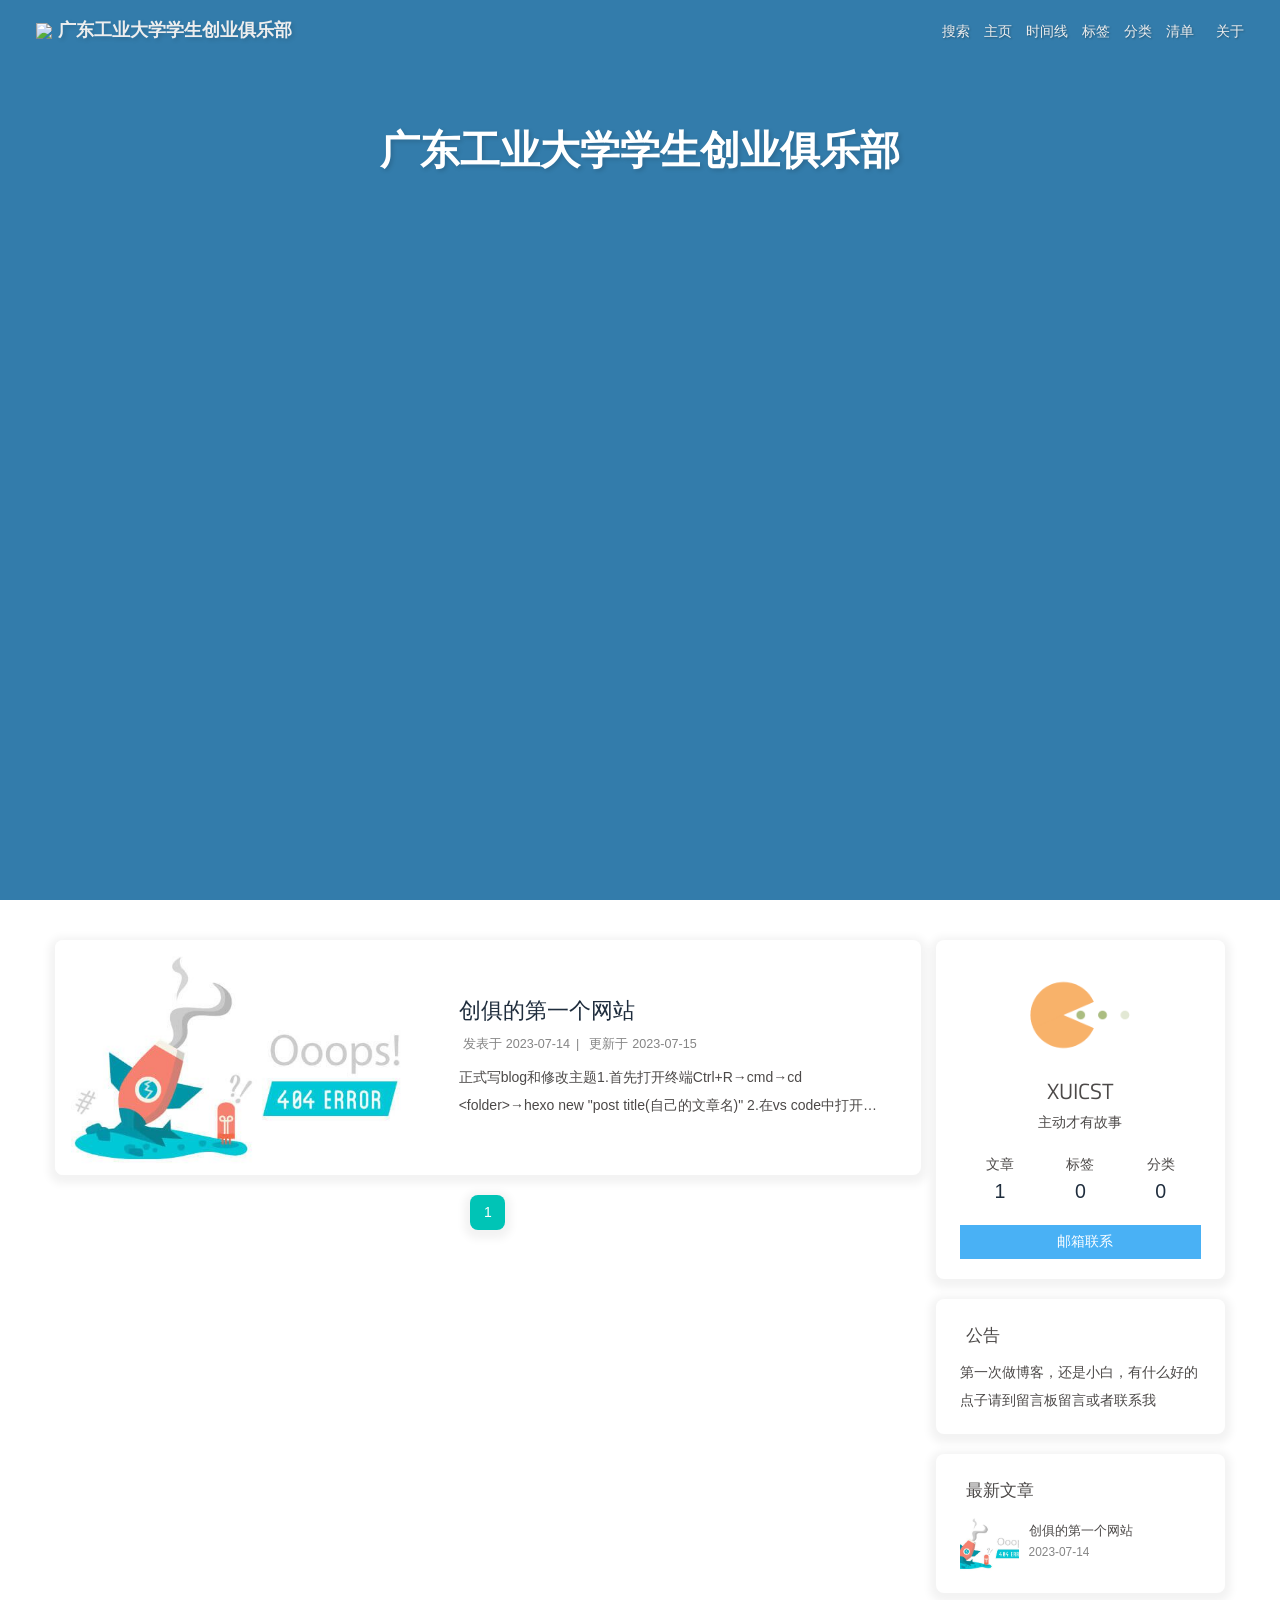
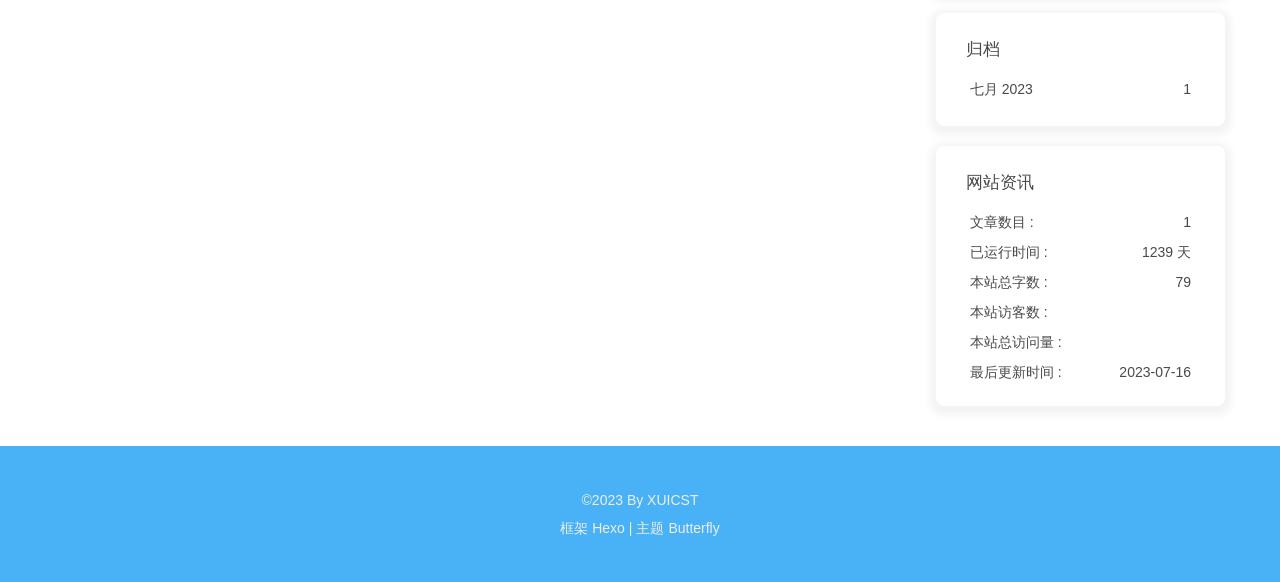
==== commit c4287db3: "Site updated: 2023-07-17 00:58:15" ====
--- a/index.html
+++ b/index.html
@@ -55,7 +55,7 @@
   isHome: true,
   isHighlightShrink: true,
   isToc: false,
-  postUpdate: '2023-07-17 00:55:44'
+  postUpdate: '2023-07-17 00:57:28'
 }</script><noscript><style type="text/css">
   #nav {
     opacity: 1
@@ -191,7 +191,7 @@
 
 
 此页面叫做front matter也可称为页面属性3.类似
-</div></div></div><nav id="pagination"><div class="pagination"><span class="page-number current">1</span></div></nav></div><div class="aside-content" id="aside-content"><div class="card-widget card-info"><div class="is-center"><div class="avatar-img"><img src="https://s2.loli.net/2023/07/15/6a1EbAHrDgLeYoM.jpg" onerror="this.onerror=null;this.src='/img/friend_404.gif'" alt="avatar"/></div><div class="author-info__name">XUICST</div><div class="author-info__description">主动才有故事</div></div><div class="card-info-data site-data is-center"><a href="/archives/"><div class="headline">文章</div><div class="length-num">1</div></a><a href="/tags/"><div class="headline">标签</div><div class="length-num">0</div></a><a href="/categories/"><div class="headline">分类</div><div class="length-num">0</div></a></div><a id="card-info-btn" target="_blank" rel="noopener" href="https://github.com/xxxxxx"><i class="fab fa-envelope"></i><span>邮箱联系</span></a></div><div class="card-widget card-announcement"><div class="item-headline"><i class="fas fa-bullhorn fa-shake"></i><span>公告</span></div><div class="announcement_content">第一次做博客，还是小白，有什么好的点子请到留言板留言或者联系我</div></div><div class="sticky_layout"><div class="card-widget card-recent-post"><div class="item-headline"><i class="fas fa-history"></i><span>最新文章</span></div><div class="aside-list"><div class="aside-list-item"><a class="thumbnail" href="/2023/07/14/%E5%88%9B%E4%BF%B1%E7%9A%84%E7%AC%AC%E4%B8%80%E4%B8%AA%E7%BD%91%E7%AB%99/" title="创俱的第一个网站"><img src="https://i.loli.net/2020/05/01/gkihqEjXxJ5UZ1C.jpg" onerror="this.onerror=null;this.src='/img/404.jpg'" alt="创俱的第一个网站"/></a><div class="content"><a class="title" href="/2023/07/14/%E5%88%9B%E4%BF%B1%E7%9A%84%E7%AC%AC%E4%B8%80%E4%B8%AA%E7%BD%91%E7%AB%99/" title="创俱的第一个网站">创俱的第一个网站</a><time datetime="2023-07-14T09:32:49.000Z" title="发表于 2023-07-14 17:32:49">2023-07-14</time></div></div></div></div><div class="card-widget card-archives"><div class="item-headline"><i class="fas fa-archive"></i><span>归档</span></div><ul class="card-archive-list"><li class="card-archive-list-item"><a class="card-archive-list-link" href="/archives/2023/07/"><span class="card-archive-list-date">七月 2023</span><span class="card-archive-list-count">1</span></a></li></ul></div><div class="card-widget card-webinfo"><div class="item-headline"><i class="fas fa-chart-line"></i><span>网站资讯</span></div><div class="webinfo"><div class="webinfo-item"><div class="item-name">文章数目 :</div><div class="item-count">1</div></div><div class="webinfo-item"><div class="item-name">已运行时间 :</div><div class="item-count" id="runtimeshow" data-publishDate="2023-07-15T14:00:00.000Z"><i class="fa-solid fa-spinner fa-spin"></i></div></div><div class="webinfo-item"><div class="item-name">本站总字数 :</div><div class="item-count">79</div></div><div class="webinfo-item"><div class="item-name">本站访客数 :</div><div class="item-count" id="busuanzi_value_site_uv"><i class="fa-solid fa-spinner fa-spin"></i></div></div><div class="webinfo-item"><div class="item-name">本站总访问量 :</div><div class="item-count" id="busuanzi_value_site_pv"><i class="fa-solid fa-spinner fa-spin"></i></div></div><div class="webinfo-item"><div class="item-name">最后更新时间 :</div><div class="item-count" id="last-push-date" data-lastPushDate="2023-07-16T16:55:44.518Z"><i class="fa-solid fa-spinner fa-spin"></i></div></div></div></div></div></div></main><footer id="footer"><div id="footer-wrap"><div class="copyright">&copy;2023 By XUICST</div><div class="framework-info"><span>框架 </span><a target="_blank" rel="noopener" href="https://hexo.io">Hexo</a><span class="footer-separator">|</span><span>主题 </span><a target="_blank" rel="noopener" href="https://github.com/jerryc127/hexo-theme-butterfly">Butterfly</a></div></div></footer></div><div id="rightside"><div id="rightside-config-hide"><button id="darkmode" type="button" title="浅色和深色模式转换"><i class="fas fa-adjust"></i></button><button id="hide-aside-btn" type="button" title="单栏和双栏切换"><i class="fas fa-arrows-alt-h"></i></button></div><div id="rightside-config-show"><button id="rightside_config" type="button" title="设置"><i class="fas fa-cog fa-spin"></i></button><button id="chat-btn" type="button" title="聊天"><i class="fas fa-sms"></i></button><button id="go-up" type="button" title="回到顶部"><span class="scroll-percent"></span><i class="fas fa-arrow-up"></i></button></div></div><div><script src="/js/utils.js"></script><script src="/js/main.js"></script><script src="https://cdn.jsdelivr.net/npm/@fancyapps/ui/dist/fancybox/fancybox.umd.min.js"></script><script src="https://cdn.jsdelivr.net/npm/instant.page/instantpage.min.js" type="module"></script><div class="js-pjax"><script>window.typedJSFn = {
+</div></div></div><nav id="pagination"><div class="pagination"><span class="page-number current">1</span></div></nav></div><div class="aside-content" id="aside-content"><div class="card-widget card-info"><div class="is-center"><div class="avatar-img"><img src="https://s2.loli.net/2023/07/15/6a1EbAHrDgLeYoM.jpg" onerror="this.onerror=null;this.src='/img/friend_404.gif'" alt="avatar"/></div><div class="author-info__name">XUICST</div><div class="author-info__description">主动才有故事</div></div><div class="card-info-data site-data is-center"><a href="/archives/"><div class="headline">文章</div><div class="length-num">1</div></a><a href="/tags/"><div class="headline">标签</div><div class="length-num">0</div></a><a href="/categories/"><div class="headline">分类</div><div class="length-num">0</div></a></div><a id="card-info-btn" target="_blank" rel="noopener" href="https://github.com/xxxxxx"><i class="fab fa-envelope"></i><span>邮箱联系</span></a></div><div class="card-widget card-announcement"><div class="item-headline"><i class="fas fa-bullhorn fa-shake"></i><span>公告</span></div><div class="announcement_content">第一次做博客，还是小白，有什么好的点子请到留言板留言或者联系我</div></div><div class="sticky_layout"><div class="card-widget card-recent-post"><div class="item-headline"><i class="fas fa-history"></i><span>最新文章</span></div><div class="aside-list"><div class="aside-list-item"><a class="thumbnail" href="/2023/07/14/%E5%88%9B%E4%BF%B1%E7%9A%84%E7%AC%AC%E4%B8%80%E4%B8%AA%E7%BD%91%E7%AB%99/" title="创俱的第一个网站"><img src="https://i.loli.net/2020/05/01/gkihqEjXxJ5UZ1C.jpg" onerror="this.onerror=null;this.src='/img/404.jpg'" alt="创俱的第一个网站"/></a><div class="content"><a class="title" href="/2023/07/14/%E5%88%9B%E4%BF%B1%E7%9A%84%E7%AC%AC%E4%B8%80%E4%B8%AA%E7%BD%91%E7%AB%99/" title="创俱的第一个网站">创俱的第一个网站</a><time datetime="2023-07-14T09:32:49.000Z" title="发表于 2023-07-14 17:32:49">2023-07-14</time></div></div></div></div><div class="card-widget card-archives"><div class="item-headline"><i class="fas fa-archive"></i><span>归档</span></div><ul class="card-archive-list"><li class="card-archive-list-item"><a class="card-archive-list-link" href="/archives/2023/07/"><span class="card-archive-list-date">七月 2023</span><span class="card-archive-list-count">1</span></a></li></ul></div><div class="card-widget card-webinfo"><div class="item-headline"><i class="fas fa-chart-line"></i><span>网站资讯</span></div><div class="webinfo"><div class="webinfo-item"><div class="item-name">文章数目 :</div><div class="item-count">1</div></div><div class="webinfo-item"><div class="item-name">已运行时间 :</div><div class="item-count" id="runtimeshow" data-publishDate="2023-07-15T14:00:00.000Z"><i class="fa-solid fa-spinner fa-spin"></i></div></div><div class="webinfo-item"><div class="item-name">本站总字数 :</div><div class="item-count">79</div></div><div class="webinfo-item"><div class="item-name">本站访客数 :</div><div class="item-count" id="busuanzi_value_site_uv"><i class="fa-solid fa-spinner fa-spin"></i></div></div><div class="webinfo-item"><div class="item-name">本站总访问量 :</div><div class="item-count" id="busuanzi_value_site_pv"><i class="fa-solid fa-spinner fa-spin"></i></div></div><div class="webinfo-item"><div class="item-name">最后更新时间 :</div><div class="item-count" id="last-push-date" data-lastPushDate="2023-07-16T16:57:28.875Z"><i class="fa-solid fa-spinner fa-spin"></i></div></div></div></div></div></div></main><footer id="footer"><div id="footer-wrap"><div class="copyright">&copy;2023 By XUICST</div><div class="framework-info"><span>框架 </span><a target="_blank" rel="noopener" href="https://hexo.io">Hexo</a><span class="footer-separator">|</span><span>主题 </span><a target="_blank" rel="noopener" href="https://github.com/jerryc127/hexo-theme-butterfly">Butterfly</a></div></div></footer></div><div id="rightside"><div id="rightside-config-hide"><button id="darkmode" type="button" title="浅色和深色模式转换"><i class="fas fa-adjust"></i></button><button id="hide-aside-btn" type="button" title="单栏和双栏切换"><i class="fas fa-arrows-alt-h"></i></button></div><div id="rightside-config-show"><button id="rightside_config" type="button" title="设置"><i class="fas fa-cog fa-spin"></i></button><button id="chat-btn" type="button" title="聊天"><i class="fas fa-sms"></i></button><button id="go-up" type="button" title="回到顶部"><span class="scroll-percent"></span><i class="fas fa-arrow-up"></i></button></div></div><div><script src="/js/utils.js"></script><script src="/js/main.js"></script><script src="https://cdn.jsdelivr.net/npm/@fancyapps/ui/dist/fancybox/fancybox.umd.min.js"></script><script src="https://cdn.jsdelivr.net/npm/instant.page/instantpage.min.js" type="module"></script><div class="js-pjax"><script>window.typedJSFn = {
   init: (str) => {
     window.typed = new Typed('#subtitle', Object.assign({
       strings: str,
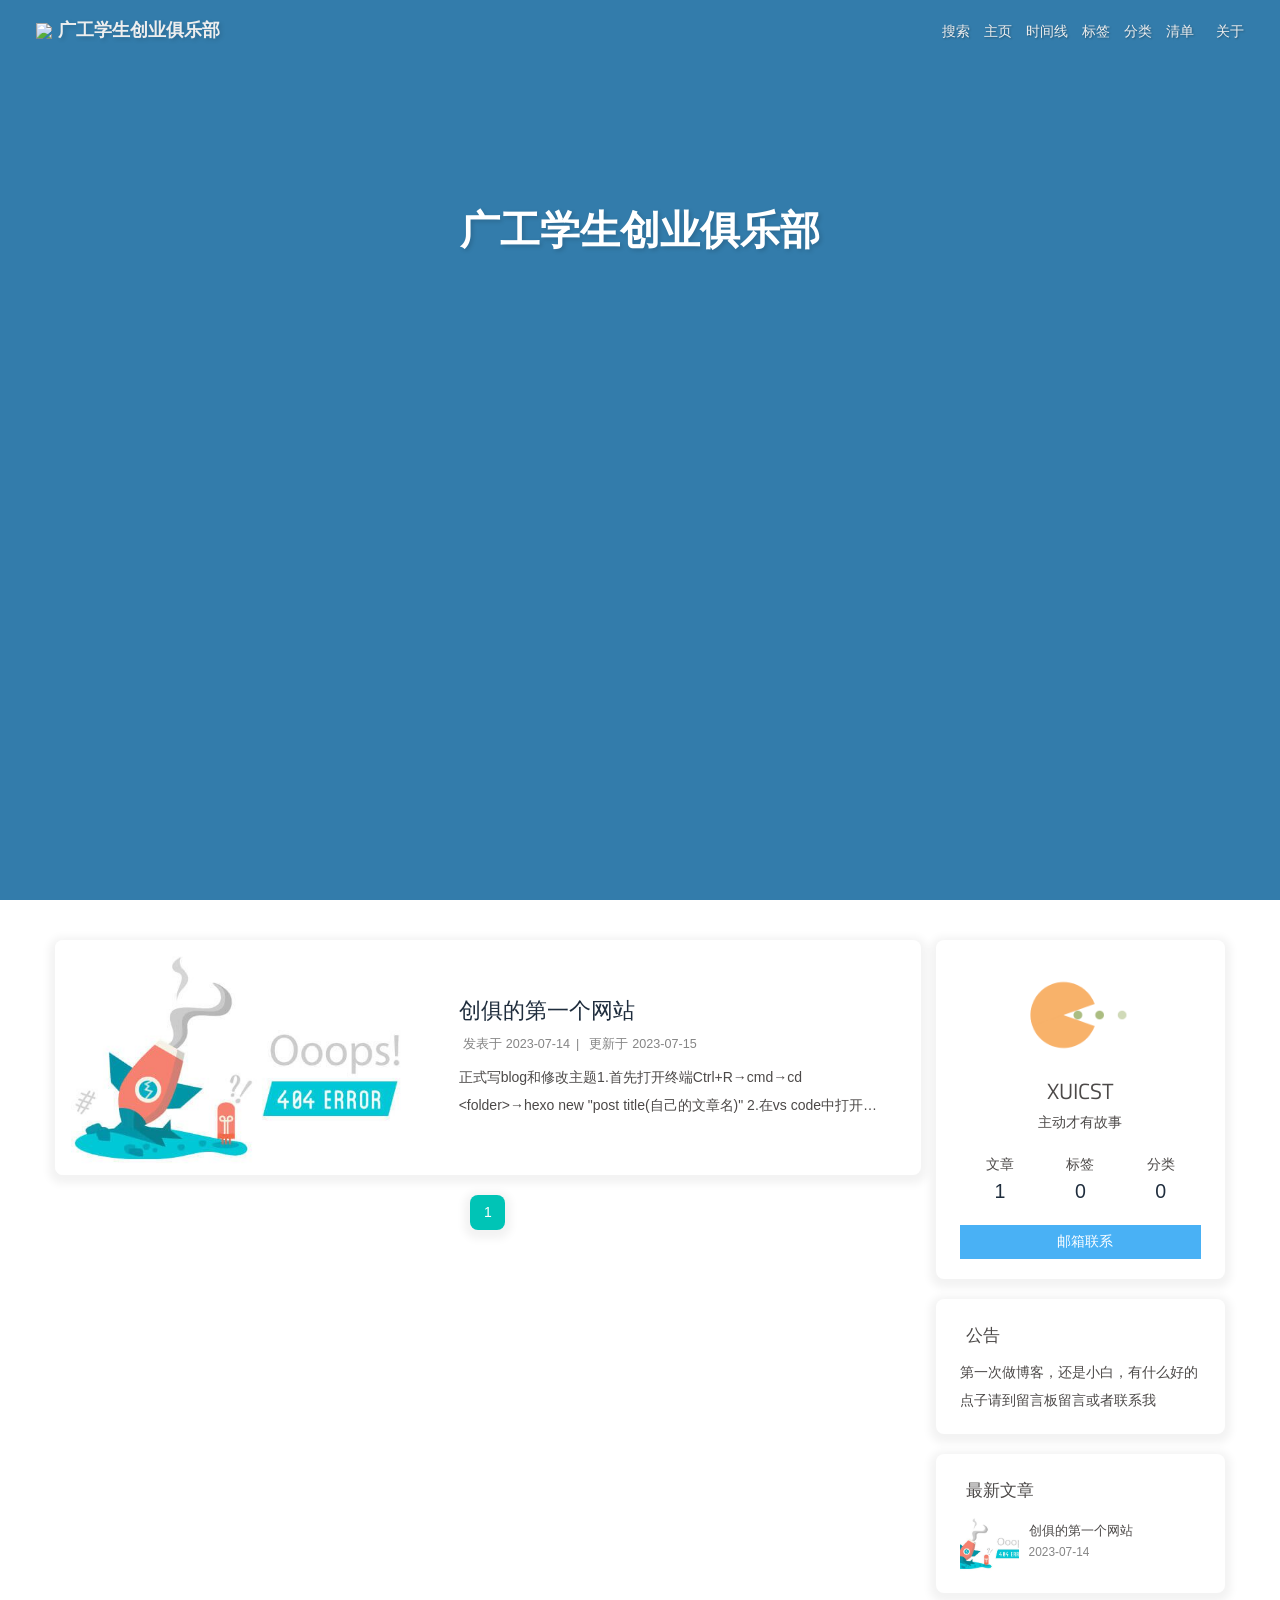
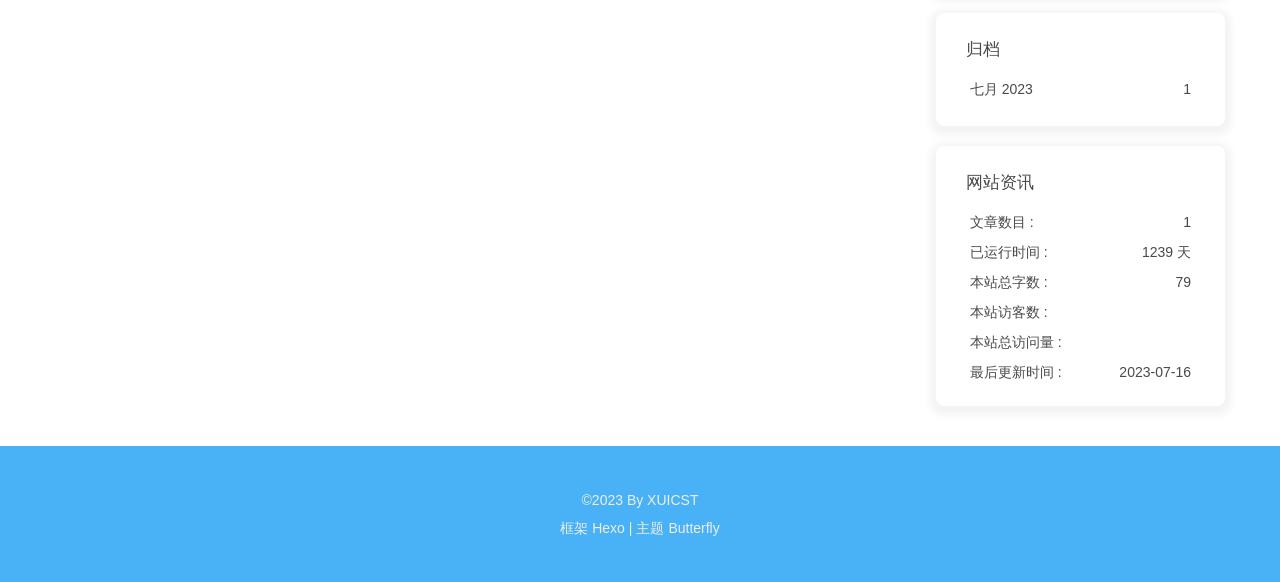
==== commit 1886808a: "Site updated: 2023-07-17 01:11:39" ====
--- a/index.html
+++ b/index.html
@@ -1,8 +1,8 @@
-<!DOCTYPE html><html lang="zh-CN" data-theme="light"><head><meta charset="UTF-8"><meta http-equiv="X-UA-Compatible" content="IE=edge"><meta name="viewport" content="width=device-width, initial-scale=1.0,viewport-fit=cover"><title>广东工业大学学生创业俱乐部</title><meta name="author" content="XUICST,2179238624@qq.com"><meta name="copyright" content="XUICST"><meta name="format-detection" content="telephone=no"><meta name="theme-color" content="#ffffff"><meta name="description" content="主动才有故事">
+<!DOCTYPE html><html lang="zh-CN" data-theme="light"><head><meta charset="UTF-8"><meta http-equiv="X-UA-Compatible" content="IE=edge"><meta name="viewport" content="width=device-width, initial-scale=1.0,viewport-fit=cover"><title>广工学生创业俱乐部</title><meta name="author" content="XUICST,2179238624@qq.com"><meta name="copyright" content="XUICST"><meta name="format-detection" content="telephone=no"><meta name="theme-color" content="#ffffff"><meta name="description" content="主动才有故事">
 <meta property="og:type" content="website">
-<meta property="og:title" content="广东工业大学学生创业俱乐部">
+<meta property="og:title" content="广工学生创业俱乐部">
 <meta property="og:url" content="http://example.com/index.html">
-<meta property="og:site_name" content="广东工业大学学生创业俱乐部">
+<meta property="og:site_name" content="广工学生创业俱乐部">
 <meta property="og:description" content="主动才有故事">
 <meta property="og:locale" content="zh_CN">
 <meta property="og:image" content="https://s2.loli.net/2023/07/15/6a1EbAHrDgLeYoM.jpg">
@@ -50,12 +50,12 @@
   },
   autoDarkmode: true
 }</script><script id="config-diff">var GLOBAL_CONFIG_SITE = {
-  title: '广东工业大学学生创业俱乐部',
+  title: '广工学生创业俱乐部',
   isPost: false,
   isHome: true,
   isHighlightShrink: true,
   isToc: false,
-  postUpdate: '2023-07-17 00:57:28'
+  postUpdate: '2023-07-17 01:11:29'
 }</script><noscript><style type="text/css">
   #nav {
     opacity: 1
@@ -185,13 +185,13 @@
 document.addEventListener('pjax:send', () => {
   Pace.restart()
 })
-</script><link rel="stylesheet" href="https://cdn.jsdelivr.net/npm/pace-js/themes/blue/pace-theme-minimal.min.css"/><script src="https://cdn.jsdelivr.net/npm/pace-js/pace.min.js"></script><div id="sidebar"><div id="menu-mask"></div><div id="sidebar-menus"><div class="avatar-img is-center"><img src="https://s2.loli.net/2023/07/15/6a1EbAHrDgLeYoM.jpg" onerror="onerror=null;src='/img/friend_404.gif'" alt="avatar"/></div><div class="sidebar-site-data site-data is-center"><a href="/archives/"><div class="headline">文章</div><div class="length-num">1</div></a><a href="/tags/"><div class="headline">标签</div><div class="length-num">0</div></a><a href="/categories/"><div class="headline">分类</div><div class="length-num">0</div></a></div><hr class="custom-hr"/><div class="menus_items"><div class="menus_item"><a class="site-page" href="/"><i class="fa-fw fas fa-home"></i><span> 主页</span></a></div><div class="menus_item"><a class="site-page" href="/archives/"><i class="fa-fw fas fa-archive"></i><span> 时间线</span></a></div><div class="menus_item"><a class="site-page" href="/tags/"><i class="fa-fw fas fa-tags"></i><span> 标签</span></a></div><div class="menus_item"><a class="site-page" href="/categories/"><i class="fa-fw fas fa-folder-open"></i><span> 分类</span></a></div><div class="menus_item"><a class="site-page group hide" href="javascript:void(0);"><i class="fa-fw fas fa-list"></i><span> 清单</span><i class="fas fa-chevron-down"></i></a><ul class="menus_item_child"><li><a class="site-page child" href="/music/"><i class="fa-fw fas fa-music"></i><span> 音乐</span></a></li></ul></div><div class="menus_item"><a class="site-page" href="/about/"><i class="fa-fw fas fa-heart"></i><span> 关于</span></a></div></div></div></div><div class="page" id="body-wrap"><header class="full_page" id="page-header" style="background-image: url('https://s2.loli.net/2023/07/16/5Pu2UfvD8mox79h.jpg')"><nav id="nav"><span id="blog-info"><a href="/" title="广东工业大学学生创业俱乐部"><img class="site-icon" src="https://s2.loli.net/2023/07/16/XLvs9bmUlw3In6t.png"/><span class="site-name">广东工业大学学生创业俱乐部</span></a></span><div id="menus"><div id="search-button"><a class="site-page social-icon search" href="javascript:void(0);"><i class="fas fa-search fa-fw"></i><span> 搜索</span></a></div><div class="menus_items"><div class="menus_item"><a class="site-page" href="/"><i class="fa-fw fas fa-home"></i><span> 主页</span></a></div><div class="menus_item"><a class="site-page" href="/archives/"><i class="fa-fw fas fa-archive"></i><span> 时间线</span></a></div><div class="menus_item"><a class="site-page" href="/tags/"><i class="fa-fw fas fa-tags"></i><span> 标签</span></a></div><div class="menus_item"><a class="site-page" href="/categories/"><i class="fa-fw fas fa-folder-open"></i><span> 分类</span></a></div><div class="menus_item"><a class="site-page group hide" href="javascript:void(0);"><i class="fa-fw fas fa-list"></i><span> 清单</span><i class="fas fa-chevron-down"></i></a><ul class="menus_item_child"><li><a class="site-page child" href="/music/"><i class="fa-fw fas fa-music"></i><span> 音乐</span></a></li></ul></div><div class="menus_item"><a class="site-page" href="/about/"><i class="fa-fw fas fa-heart"></i><span> 关于</span></a></div></div><div id="toggle-menu"><a class="site-page" href="javascript:void(0);"><i class="fas fa-bars fa-fw"></i></a></div></div></nav><div id="site-info"><h1 id="site-title">广东工业大学学生创业俱乐部</h1><div id="site-subtitle"><span id="subtitle"></span></div></div><div id="scroll-down"><i class="fas fa-angle-down scroll-down-effects"></i></div></header><main class="layout" id="content-inner"><div class="recent-posts" id="recent-posts"><div class="recent-post-item"><div class="post_cover left"><a href="/2023/07/14/%E5%88%9B%E4%BF%B1%E7%9A%84%E7%AC%AC%E4%B8%80%E4%B8%AA%E7%BD%91%E7%AB%99/" title="创俱的第一个网站"><img class="post-bg" src="https://i.loli.net/2020/05/01/gkihqEjXxJ5UZ1C.jpg" onerror="this.onerror=null;this.src='/img/404.jpg'" alt="创俱的第一个网站"></a></div><div class="recent-post-info"><a class="article-title" href="/2023/07/14/%E5%88%9B%E4%BF%B1%E7%9A%84%E7%AC%AC%E4%B8%80%E4%B8%AA%E7%BD%91%E7%AB%99/" title="创俱的第一个网站">创俱的第一个网站</a><div class="article-meta-wrap"><span class="post-meta-date"><i class="far fa-calendar-alt"></i><span class="article-meta-label">发表于</span><time class="post-meta-date-created" datetime="2023-07-14T09:32:49.000Z" title="发表于 2023-07-14 17:32:49">2023-07-14</time><span class="article-meta-separator">|</span><i class="fas fa-history"></i><span class="article-meta-label">更新于</span><time class="post-meta-date-updated" datetime="2023-07-15T14:08:38.806Z" title="更新于 2023-07-15 22:08:38">2023-07-15</time></span></div><div class="content">正式写blog和修改主题1.首先打开终端Ctrl+R→cmd→cd &lt;folder&gt;→hexo new &quot;post title(自己的文章名)&quot;
+</script><link rel="stylesheet" href="https://cdn.jsdelivr.net/npm/pace-js/themes/blue/pace-theme-minimal.min.css"/><script src="https://cdn.jsdelivr.net/npm/pace-js/pace.min.js"></script><div id="sidebar"><div id="menu-mask"></div><div id="sidebar-menus"><div class="avatar-img is-center"><img src="https://s2.loli.net/2023/07/15/6a1EbAHrDgLeYoM.jpg" onerror="onerror=null;src='/img/friend_404.gif'" alt="avatar"/></div><div class="sidebar-site-data site-data is-center"><a href="/archives/"><div class="headline">文章</div><div class="length-num">1</div></a><a href="/tags/"><div class="headline">标签</div><div class="length-num">0</div></a><a href="/categories/"><div class="headline">分类</div><div class="length-num">0</div></a></div><hr class="custom-hr"/><div class="menus_items"><div class="menus_item"><a class="site-page" href="/"><i class="fa-fw fas fa-home"></i><span> 主页</span></a></div><div class="menus_item"><a class="site-page" href="/archives/"><i class="fa-fw fas fa-archive"></i><span> 时间线</span></a></div><div class="menus_item"><a class="site-page" href="/tags/"><i class="fa-fw fas fa-tags"></i><span> 标签</span></a></div><div class="menus_item"><a class="site-page" href="/categories/"><i class="fa-fw fas fa-folder-open"></i><span> 分类</span></a></div><div class="menus_item"><a class="site-page group hide" href="javascript:void(0);"><i class="fa-fw fas fa-list"></i><span> 清单</span><i class="fas fa-chevron-down"></i></a><ul class="menus_item_child"><li><a class="site-page child" href="/music/"><i class="fa-fw fas fa-music"></i><span> 音乐</span></a></li></ul></div><div class="menus_item"><a class="site-page" href="/about/"><i class="fa-fw fas fa-heart"></i><span> 关于</span></a></div></div></div></div><div class="page" id="body-wrap"><header class="full_page" id="page-header" style="background-image: url('https://s2.loli.net/2023/07/16/5Pu2UfvD8mox79h.jpg')"><nav id="nav"><span id="blog-info"><a href="/" title="广工学生创业俱乐部"><img class="site-icon" src="https://s2.loli.net/2023/07/16/XLvs9bmUlw3In6t.png"/><span class="site-name">广工学生创业俱乐部</span></a></span><div id="menus"><div id="search-button"><a class="site-page social-icon search" href="javascript:void(0);"><i class="fas fa-search fa-fw"></i><span> 搜索</span></a></div><div class="menus_items"><div class="menus_item"><a class="site-page" href="/"><i class="fa-fw fas fa-home"></i><span> 主页</span></a></div><div class="menus_item"><a class="site-page" href="/archives/"><i class="fa-fw fas fa-archive"></i><span> 时间线</span></a></div><div class="menus_item"><a class="site-page" href="/tags/"><i class="fa-fw fas fa-tags"></i><span> 标签</span></a></div><div class="menus_item"><a class="site-page" href="/categories/"><i class="fa-fw fas fa-folder-open"></i><span> 分类</span></a></div><div class="menus_item"><a class="site-page group hide" href="javascript:void(0);"><i class="fa-fw fas fa-list"></i><span> 清单</span><i class="fas fa-chevron-down"></i></a><ul class="menus_item_child"><li><a class="site-page child" href="/music/"><i class="fa-fw fas fa-music"></i><span> 音乐</span></a></li></ul></div><div class="menus_item"><a class="site-page" href="/about/"><i class="fa-fw fas fa-heart"></i><span> 关于</span></a></div></div><div id="toggle-menu"><a class="site-page" href="javascript:void(0);"><i class="fas fa-bars fa-fw"></i></a></div></div></nav><div id="site-info"><h1 id="site-title">广工学生创业俱乐部</h1><div id="site-subtitle"><span id="subtitle"></span></div></div><div id="scroll-down"><i class="fas fa-angle-down scroll-down-effects"></i></div></header><main class="layout" id="content-inner"><div class="recent-posts" id="recent-posts"><div class="recent-post-item"><div class="post_cover left"><a href="/2023/07/14/%E5%88%9B%E4%BF%B1%E7%9A%84%E7%AC%AC%E4%B8%80%E4%B8%AA%E7%BD%91%E7%AB%99/" title="创俱的第一个网站"><img class="post-bg" src="https://i.loli.net/2020/05/01/gkihqEjXxJ5UZ1C.jpg" onerror="this.onerror=null;this.src='/img/404.jpg'" alt="创俱的第一个网站"></a></div><div class="recent-post-info"><a class="article-title" href="/2023/07/14/%E5%88%9B%E4%BF%B1%E7%9A%84%E7%AC%AC%E4%B8%80%E4%B8%AA%E7%BD%91%E7%AB%99/" title="创俱的第一个网站">创俱的第一个网站</a><div class="article-meta-wrap"><span class="post-meta-date"><i class="far fa-calendar-alt"></i><span class="article-meta-label">发表于</span><time class="post-meta-date-created" datetime="2023-07-14T09:32:49.000Z" title="发表于 2023-07-14 17:32:49">2023-07-14</time><span class="article-meta-separator">|</span><i class="fas fa-history"></i><span class="article-meta-label">更新于</span><time class="post-meta-date-updated" datetime="2023-07-15T14:08:38.806Z" title="更新于 2023-07-15 22:08:38">2023-07-15</time></span></div><div class="content">正式写blog和修改主题1.首先打开终端Ctrl+R→cmd→cd &lt;folder&gt;→hexo new &quot;post title(自己的文章名)&quot;
 2.在vs code中打开对应文件路径为C:\Users\xiaoshang\chuangju\
 打开终端显示路径即出现
 
 
 此页面叫做front matter也可称为页面属性3.类似
-</div></div></div><nav id="pagination"><div class="pagination"><span class="page-number current">1</span></div></nav></div><div class="aside-content" id="aside-content"><div class="card-widget card-info"><div class="is-center"><div class="avatar-img"><img src="https://s2.loli.net/2023/07/15/6a1EbAHrDgLeYoM.jpg" onerror="this.onerror=null;this.src='/img/friend_404.gif'" alt="avatar"/></div><div class="author-info__name">XUICST</div><div class="author-info__description">主动才有故事</div></div><div class="card-info-data site-data is-center"><a href="/archives/"><div class="headline">文章</div><div class="length-num">1</div></a><a href="/tags/"><div class="headline">标签</div><div class="length-num">0</div></a><a href="/categories/"><div class="headline">分类</div><div class="length-num">0</div></a></div><a id="card-info-btn" target="_blank" rel="noopener" href="https://github.com/xxxxxx"><i class="fab fa-envelope"></i><span>邮箱联系</span></a></div><div class="card-widget card-announcement"><div class="item-headline"><i class="fas fa-bullhorn fa-shake"></i><span>公告</span></div><div class="announcement_content">第一次做博客，还是小白，有什么好的点子请到留言板留言或者联系我</div></div><div class="sticky_layout"><div class="card-widget card-recent-post"><div class="item-headline"><i class="fas fa-history"></i><span>最新文章</span></div><div class="aside-list"><div class="aside-list-item"><a class="thumbnail" href="/2023/07/14/%E5%88%9B%E4%BF%B1%E7%9A%84%E7%AC%AC%E4%B8%80%E4%B8%AA%E7%BD%91%E7%AB%99/" title="创俱的第一个网站"><img src="https://i.loli.net/2020/05/01/gkihqEjXxJ5UZ1C.jpg" onerror="this.onerror=null;this.src='/img/404.jpg'" alt="创俱的第一个网站"/></a><div class="content"><a class="title" href="/2023/07/14/%E5%88%9B%E4%BF%B1%E7%9A%84%E7%AC%AC%E4%B8%80%E4%B8%AA%E7%BD%91%E7%AB%99/" title="创俱的第一个网站">创俱的第一个网站</a><time datetime="2023-07-14T09:32:49.000Z" title="发表于 2023-07-14 17:32:49">2023-07-14</time></div></div></div></div><div class="card-widget card-archives"><div class="item-headline"><i class="fas fa-archive"></i><span>归档</span></div><ul class="card-archive-list"><li class="card-archive-list-item"><a class="card-archive-list-link" href="/archives/2023/07/"><span class="card-archive-list-date">七月 2023</span><span class="card-archive-list-count">1</span></a></li></ul></div><div class="card-widget card-webinfo"><div class="item-headline"><i class="fas fa-chart-line"></i><span>网站资讯</span></div><div class="webinfo"><div class="webinfo-item"><div class="item-name">文章数目 :</div><div class="item-count">1</div></div><div class="webinfo-item"><div class="item-name">已运行时间 :</div><div class="item-count" id="runtimeshow" data-publishDate="2023-07-15T14:00:00.000Z"><i class="fa-solid fa-spinner fa-spin"></i></div></div><div class="webinfo-item"><div class="item-name">本站总字数 :</div><div class="item-count">79</div></div><div class="webinfo-item"><div class="item-name">本站访客数 :</div><div class="item-count" id="busuanzi_value_site_uv"><i class="fa-solid fa-spinner fa-spin"></i></div></div><div class="webinfo-item"><div class="item-name">本站总访问量 :</div><div class="item-count" id="busuanzi_value_site_pv"><i class="fa-solid fa-spinner fa-spin"></i></div></div><div class="webinfo-item"><div class="item-name">最后更新时间 :</div><div class="item-count" id="last-push-date" data-lastPushDate="2023-07-16T16:57:28.875Z"><i class="fa-solid fa-spinner fa-spin"></i></div></div></div></div></div></div></main><footer id="footer"><div id="footer-wrap"><div class="copyright">&copy;2023 By XUICST</div><div class="framework-info"><span>框架 </span><a target="_blank" rel="noopener" href="https://hexo.io">Hexo</a><span class="footer-separator">|</span><span>主题 </span><a target="_blank" rel="noopener" href="https://github.com/jerryc127/hexo-theme-butterfly">Butterfly</a></div></div></footer></div><div id="rightside"><div id="rightside-config-hide"><button id="darkmode" type="button" title="浅色和深色模式转换"><i class="fas fa-adjust"></i></button><button id="hide-aside-btn" type="button" title="单栏和双栏切换"><i class="fas fa-arrows-alt-h"></i></button></div><div id="rightside-config-show"><button id="rightside_config" type="button" title="设置"><i class="fas fa-cog fa-spin"></i></button><button id="chat-btn" type="button" title="聊天"><i class="fas fa-sms"></i></button><button id="go-up" type="button" title="回到顶部"><span class="scroll-percent"></span><i class="fas fa-arrow-up"></i></button></div></div><div><script src="/js/utils.js"></script><script src="/js/main.js"></script><script src="https://cdn.jsdelivr.net/npm/@fancyapps/ui/dist/fancybox/fancybox.umd.min.js"></script><script src="https://cdn.jsdelivr.net/npm/instant.page/instantpage.min.js" type="module"></script><div class="js-pjax"><script>window.typedJSFn = {
+</div></div></div><nav id="pagination"><div class="pagination"><span class="page-number current">1</span></div></nav></div><div class="aside-content" id="aside-content"><div class="card-widget card-info"><div class="is-center"><div class="avatar-img"><img src="https://s2.loli.net/2023/07/15/6a1EbAHrDgLeYoM.jpg" onerror="this.onerror=null;this.src='/img/friend_404.gif'" alt="avatar"/></div><div class="author-info__name">XUICST</div><div class="author-info__description">主动才有故事</div></div><div class="card-info-data site-data is-center"><a href="/archives/"><div class="headline">文章</div><div class="length-num">1</div></a><a href="/tags/"><div class="headline">标签</div><div class="length-num">0</div></a><a href="/categories/"><div class="headline">分类</div><div class="length-num">0</div></a></div><a id="card-info-btn" target="_blank" rel="noopener" href="https://github.com/xxxxxx"><i class="fas fa-envelope"></i><span>邮箱联系</span></a></div><div class="card-widget card-announcement"><div class="item-headline"><i class="fas fa-bullhorn fa-shake"></i><span>公告</span></div><div class="announcement_content">第一次做博客，还是小白，有什么好的点子请到留言板留言或者联系我</div></div><div class="sticky_layout"><div class="card-widget card-recent-post"><div class="item-headline"><i class="fas fa-history"></i><span>最新文章</span></div><div class="aside-list"><div class="aside-list-item"><a class="thumbnail" href="/2023/07/14/%E5%88%9B%E4%BF%B1%E7%9A%84%E7%AC%AC%E4%B8%80%E4%B8%AA%E7%BD%91%E7%AB%99/" title="创俱的第一个网站"><img src="https://i.loli.net/2020/05/01/gkihqEjXxJ5UZ1C.jpg" onerror="this.onerror=null;this.src='/img/404.jpg'" alt="创俱的第一个网站"/></a><div class="content"><a class="title" href="/2023/07/14/%E5%88%9B%E4%BF%B1%E7%9A%84%E7%AC%AC%E4%B8%80%E4%B8%AA%E7%BD%91%E7%AB%99/" title="创俱的第一个网站">创俱的第一个网站</a><time datetime="2023-07-14T09:32:49.000Z" title="发表于 2023-07-14 17:32:49">2023-07-14</time></div></div></div></div><div class="card-widget card-archives"><div class="item-headline"><i class="fas fa-archive"></i><span>归档</span></div><ul class="card-archive-list"><li class="card-archive-list-item"><a class="card-archive-list-link" href="/archives/2023/07/"><span class="card-archive-list-date">七月 2023</span><span class="card-archive-list-count">1</span></a></li></ul></div><div class="card-widget card-webinfo"><div class="item-headline"><i class="fas fa-chart-line"></i><span>网站资讯</span></div><div class="webinfo"><div class="webinfo-item"><div class="item-name">文章数目 :</div><div class="item-count">1</div></div><div class="webinfo-item"><div class="item-name">已运行时间 :</div><div class="item-count" id="runtimeshow" data-publishDate="2023-07-15T14:00:00.000Z"><i class="fa-solid fa-spinner fa-spin"></i></div></div><div class="webinfo-item"><div class="item-name">本站总字数 :</div><div class="item-count">79</div></div><div class="webinfo-item"><div class="item-name">本站访客数 :</div><div class="item-count" id="busuanzi_value_site_uv"><i class="fa-solid fa-spinner fa-spin"></i></div></div><div class="webinfo-item"><div class="item-name">本站总访问量 :</div><div class="item-count" id="busuanzi_value_site_pv"><i class="fa-solid fa-spinner fa-spin"></i></div></div><div class="webinfo-item"><div class="item-name">最后更新时间 :</div><div class="item-count" id="last-push-date" data-lastPushDate="2023-07-16T17:11:29.920Z"><i class="fa-solid fa-spinner fa-spin"></i></div></div></div></div></div></div></main><footer id="footer"><div id="footer-wrap"><div class="copyright">&copy;2023 By XUICST</div><div class="framework-info"><span>框架 </span><a target="_blank" rel="noopener" href="https://hexo.io">Hexo</a><span class="footer-separator">|</span><span>主题 </span><a target="_blank" rel="noopener" href="https://github.com/jerryc127/hexo-theme-butterfly">Butterfly</a></div></div></footer></div><div id="rightside"><div id="rightside-config-hide"><button id="darkmode" type="button" title="浅色和深色模式转换"><i class="fas fa-adjust"></i></button><button id="hide-aside-btn" type="button" title="单栏和双栏切换"><i class="fas fa-arrows-alt-h"></i></button></div><div id="rightside-config-show"><button id="rightside_config" type="button" title="设置"><i class="fas fa-cog fa-spin"></i></button><button id="chat-btn" type="button" title="聊天"><i class="fas fa-sms"></i></button><button id="go-up" type="button" title="回到顶部"><span class="scroll-percent"></span><i class="fas fa-arrow-up"></i></button></div></div><div><script src="/js/utils.js"></script><script src="/js/main.js"></script><script src="https://cdn.jsdelivr.net/npm/@fancyapps/ui/dist/fancybox/fancybox.umd.min.js"></script><script src="https://cdn.jsdelivr.net/npm/instant.page/instantpage.min.js" type="module"></script><div class="js-pjax"><script>window.typedJSFn = {
   init: (str) => {
     window.typed = new Typed('#subtitle', Object.assign({
       strings: str,
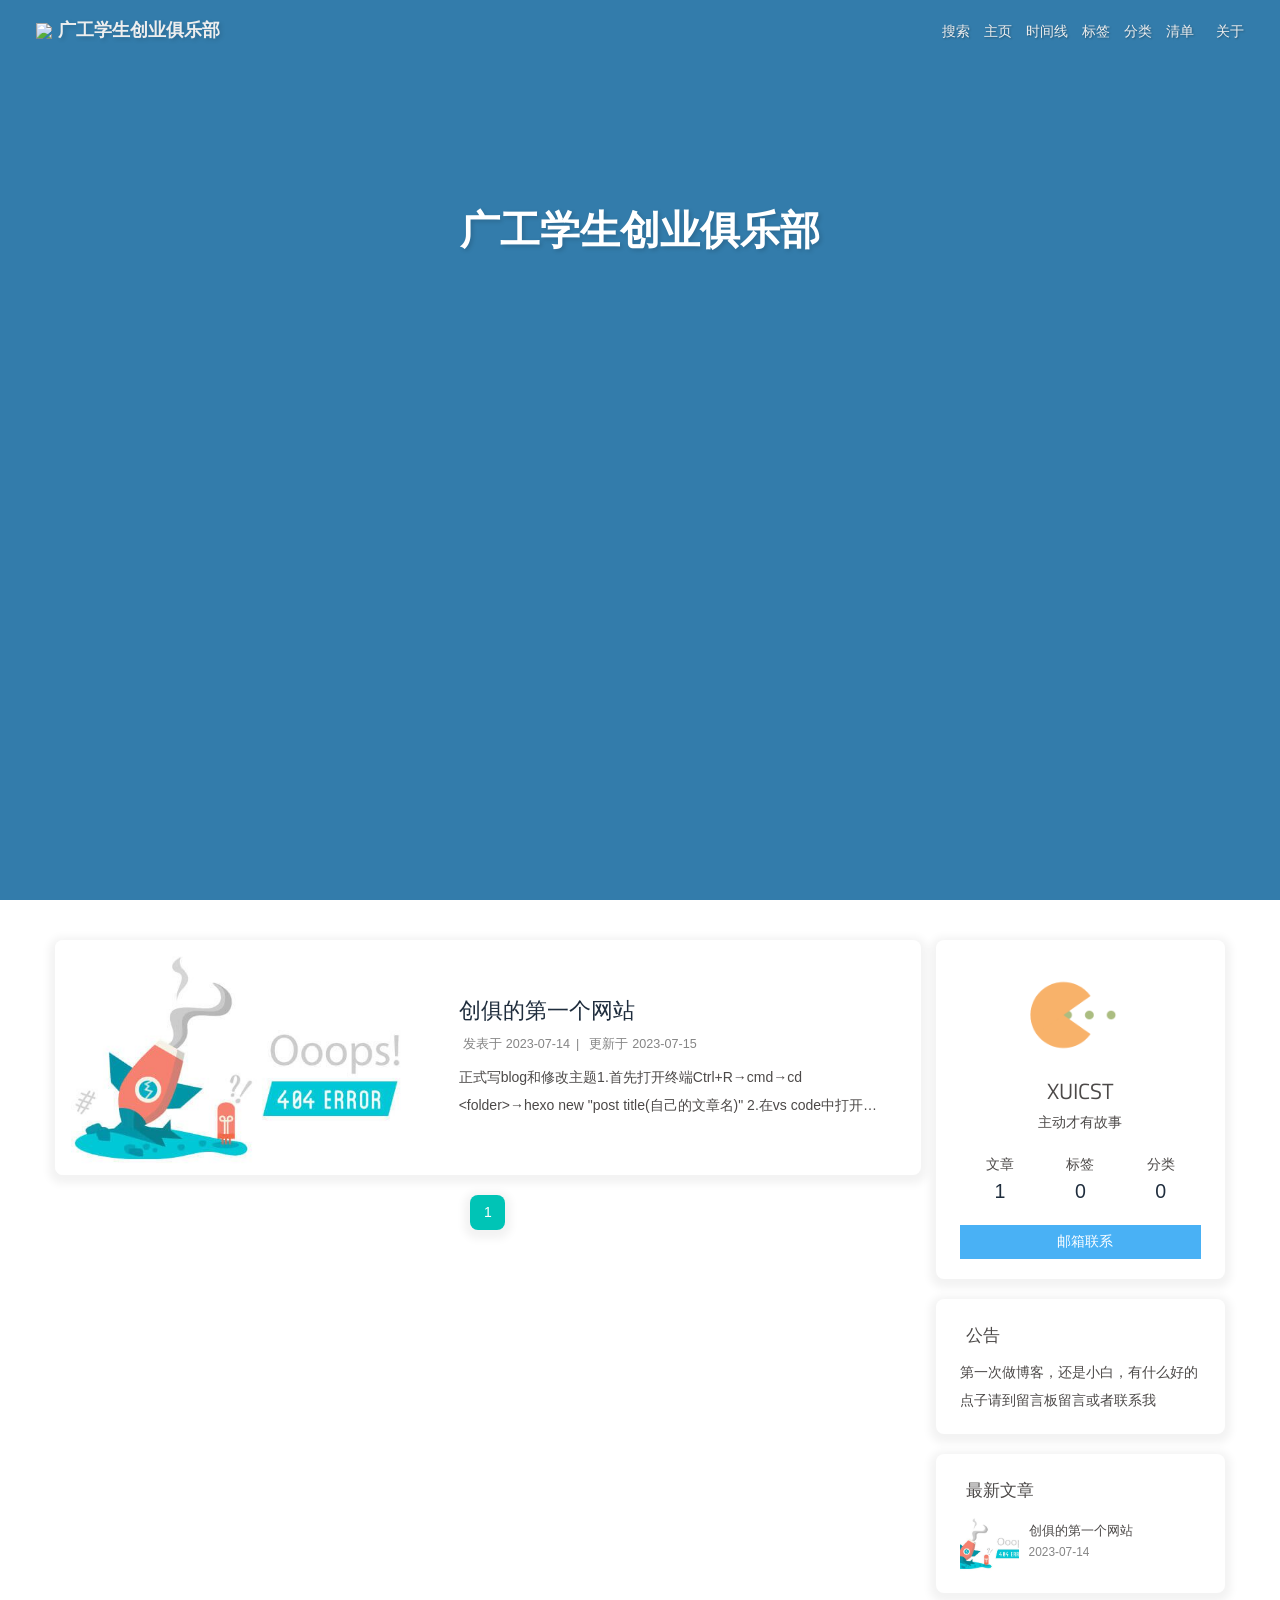
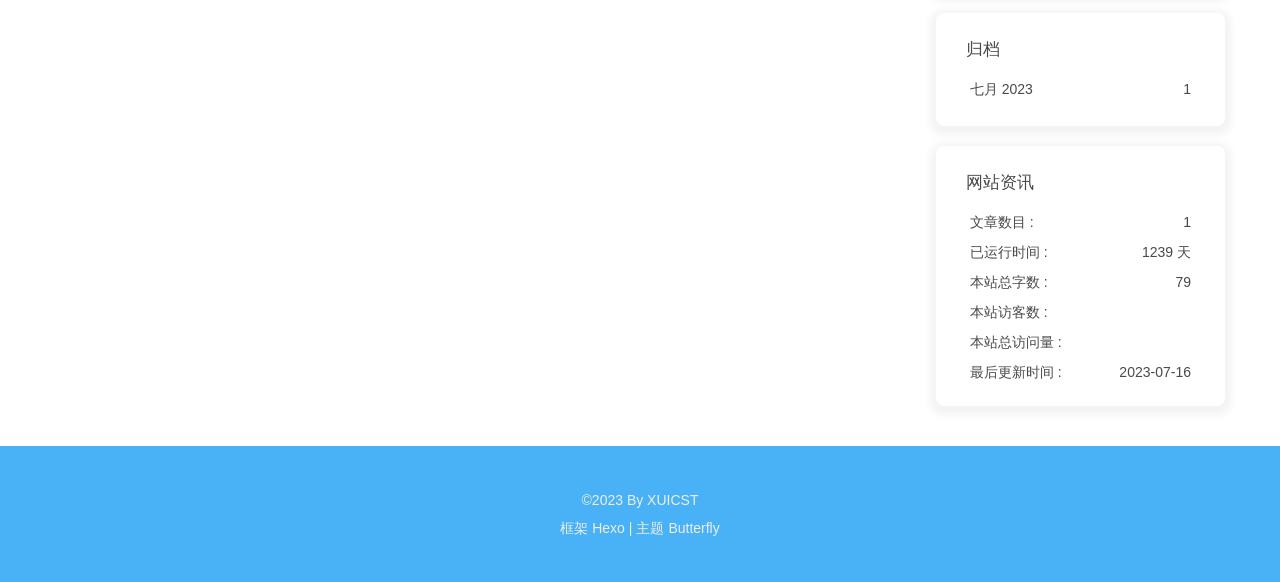
==== commit 57b9ef79: "Site updated: 2023-07-17 01:13:49" ====
--- a/index.html
+++ b/index.html
@@ -55,7 +55,7 @@
   isHome: true,
   isHighlightShrink: true,
   isToc: false,
-  postUpdate: '2023-07-17 01:11:29'
+  postUpdate: '2023-07-17 01:12:35'
 }</script><noscript><style type="text/css">
   #nav {
     opacity: 1
@@ -191,7 +191,7 @@
 
 
 此页面叫做front matter也可称为页面属性3.类似
-</div></div></div><nav id="pagination"><div class="pagination"><span class="page-number current">1</span></div></nav></div><div class="aside-content" id="aside-content"><div class="card-widget card-info"><div class="is-center"><div class="avatar-img"><img src="https://s2.loli.net/2023/07/15/6a1EbAHrDgLeYoM.jpg" onerror="this.onerror=null;this.src='/img/friend_404.gif'" alt="avatar"/></div><div class="author-info__name">XUICST</div><div class="author-info__description">主动才有故事</div></div><div class="card-info-data site-data is-center"><a href="/archives/"><div class="headline">文章</div><div class="length-num">1</div></a><a href="/tags/"><div class="headline">标签</div><div class="length-num">0</div></a><a href="/categories/"><div class="headline">分类</div><div class="length-num">0</div></a></div><a id="card-info-btn" target="_blank" rel="noopener" href="https://github.com/xxxxxx"><i class="fas fa-envelope"></i><span>邮箱联系</span></a></div><div class="card-widget card-announcement"><div class="item-headline"><i class="fas fa-bullhorn fa-shake"></i><span>公告</span></div><div class="announcement_content">第一次做博客，还是小白，有什么好的点子请到留言板留言或者联系我</div></div><div class="sticky_layout"><div class="card-widget card-recent-post"><div class="item-headline"><i class="fas fa-history"></i><span>最新文章</span></div><div class="aside-list"><div class="aside-list-item"><a class="thumbnail" href="/2023/07/14/%E5%88%9B%E4%BF%B1%E7%9A%84%E7%AC%AC%E4%B8%80%E4%B8%AA%E7%BD%91%E7%AB%99/" title="创俱的第一个网站"><img src="https://i.loli.net/2020/05/01/gkihqEjXxJ5UZ1C.jpg" onerror="this.onerror=null;this.src='/img/404.jpg'" alt="创俱的第一个网站"/></a><div class="content"><a class="title" href="/2023/07/14/%E5%88%9B%E4%BF%B1%E7%9A%84%E7%AC%AC%E4%B8%80%E4%B8%AA%E7%BD%91%E7%AB%99/" title="创俱的第一个网站">创俱的第一个网站</a><time datetime="2023-07-14T09:32:49.000Z" title="发表于 2023-07-14 17:32:49">2023-07-14</time></div></div></div></div><div class="card-widget card-archives"><div class="item-headline"><i class="fas fa-archive"></i><span>归档</span></div><ul class="card-archive-list"><li class="card-archive-list-item"><a class="card-archive-list-link" href="/archives/2023/07/"><span class="card-archive-list-date">七月 2023</span><span class="card-archive-list-count">1</span></a></li></ul></div><div class="card-widget card-webinfo"><div class="item-headline"><i class="fas fa-chart-line"></i><span>网站资讯</span></div><div class="webinfo"><div class="webinfo-item"><div class="item-name">文章数目 :</div><div class="item-count">1</div></div><div class="webinfo-item"><div class="item-name">已运行时间 :</div><div class="item-count" id="runtimeshow" data-publishDate="2023-07-15T14:00:00.000Z"><i class="fa-solid fa-spinner fa-spin"></i></div></div><div class="webinfo-item"><div class="item-name">本站总字数 :</div><div class="item-count">79</div></div><div class="webinfo-item"><div class="item-name">本站访客数 :</div><div class="item-count" id="busuanzi_value_site_uv"><i class="fa-solid fa-spinner fa-spin"></i></div></div><div class="webinfo-item"><div class="item-name">本站总访问量 :</div><div class="item-count" id="busuanzi_value_site_pv"><i class="fa-solid fa-spinner fa-spin"></i></div></div><div class="webinfo-item"><div class="item-name">最后更新时间 :</div><div class="item-count" id="last-push-date" data-lastPushDate="2023-07-16T17:11:29.920Z"><i class="fa-solid fa-spinner fa-spin"></i></div></div></div></div></div></div></main><footer id="footer"><div id="footer-wrap"><div class="copyright">&copy;2023 By XUICST</div><div class="framework-info"><span>框架 </span><a target="_blank" rel="noopener" href="https://hexo.io">Hexo</a><span class="footer-separator">|</span><span>主题 </span><a target="_blank" rel="noopener" href="https://github.com/jerryc127/hexo-theme-butterfly">Butterfly</a></div></div></footer></div><div id="rightside"><div id="rightside-config-hide"><button id="darkmode" type="button" title="浅色和深色模式转换"><i class="fas fa-adjust"></i></button><button id="hide-aside-btn" type="button" title="单栏和双栏切换"><i class="fas fa-arrows-alt-h"></i></button></div><div id="rightside-config-show"><button id="rightside_config" type="button" title="设置"><i class="fas fa-cog fa-spin"></i></button><button id="chat-btn" type="button" title="聊天"><i class="fas fa-sms"></i></button><button id="go-up" type="button" title="回到顶部"><span class="scroll-percent"></span><i class="fas fa-arrow-up"></i></button></div></div><div><script src="/js/utils.js"></script><script src="/js/main.js"></script><script src="https://cdn.jsdelivr.net/npm/@fancyapps/ui/dist/fancybox/fancybox.umd.min.js"></script><script src="https://cdn.jsdelivr.net/npm/instant.page/instantpage.min.js" type="module"></script><div class="js-pjax"><script>window.typedJSFn = {
+</div></div></div><nav id="pagination"><div class="pagination"><span class="page-number current">1</span></div></nav></div><div class="aside-content" id="aside-content"><div class="card-widget card-info"><div class="is-center"><div class="avatar-img"><img src="https://s2.loli.net/2023/07/15/6a1EbAHrDgLeYoM.jpg" onerror="this.onerror=null;this.src='/img/friend_404.gif'" alt="avatar"/></div><div class="author-info__name">XUICST</div><div class="author-info__description">主动才有故事</div></div><div class="card-info-data site-data is-center"><a href="/archives/"><div class="headline">文章</div><div class="length-num">1</div></a><a href="/tags/"><div class="headline">标签</div><div class="length-num">0</div></a><a href="/categories/"><div class="headline">分类</div><div class="length-num">0</div></a></div><a id="card-info-btn" target="_blank" rel="noopener" href="https://github.com/xxxxxx"><i class="fas fa-envelope"></i><span>邮箱联系</span></a></div><div class="card-widget card-announcement"><div class="item-headline"><i class="fas fa-bullhorn fa-shake"></i><span>公告</span></div><div class="announcement_content">第一次做博客，还是小白，有什么好的点子请到留言板留言或者联系我</div></div><div class="sticky_layout"><div class="card-widget card-recent-post"><div class="item-headline"><i class="fas fa-history"></i><span>最新文章</span></div><div class="aside-list"><div class="aside-list-item"><a class="thumbnail" href="/2023/07/14/%E5%88%9B%E4%BF%B1%E7%9A%84%E7%AC%AC%E4%B8%80%E4%B8%AA%E7%BD%91%E7%AB%99/" title="创俱的第一个网站"><img src="https://i.loli.net/2020/05/01/gkihqEjXxJ5UZ1C.jpg" onerror="this.onerror=null;this.src='/img/404.jpg'" alt="创俱的第一个网站"/></a><div class="content"><a class="title" href="/2023/07/14/%E5%88%9B%E4%BF%B1%E7%9A%84%E7%AC%AC%E4%B8%80%E4%B8%AA%E7%BD%91%E7%AB%99/" title="创俱的第一个网站">创俱的第一个网站</a><time datetime="2023-07-14T09:32:49.000Z" title="发表于 2023-07-14 17:32:49">2023-07-14</time></div></div></div></div><div class="card-widget card-archives"><div class="item-headline"><i class="fas fa-archive"></i><span>归档</span></div><ul class="card-archive-list"><li class="card-archive-list-item"><a class="card-archive-list-link" href="/archives/2023/07/"><span class="card-archive-list-date">七月 2023</span><span class="card-archive-list-count">1</span></a></li></ul></div><div class="card-widget card-webinfo"><div class="item-headline"><i class="fas fa-chart-line"></i><span>网站资讯</span></div><div class="webinfo"><div class="webinfo-item"><div class="item-name">文章数目 :</div><div class="item-count">1</div></div><div class="webinfo-item"><div class="item-name">已运行时间 :</div><div class="item-count" id="runtimeshow" data-publishDate="2023-07-15T14:00:00.000Z"><i class="fa-solid fa-spinner fa-spin"></i></div></div><div class="webinfo-item"><div class="item-name">本站总字数 :</div><div class="item-count">79</div></div><div class="webinfo-item"><div class="item-name">本站访客数 :</div><div class="item-count" id="busuanzi_value_site_uv"><i class="fa-solid fa-spinner fa-spin"></i></div></div><div class="webinfo-item"><div class="item-name">本站总访问量 :</div><div class="item-count" id="busuanzi_value_site_pv"><i class="fa-solid fa-spinner fa-spin"></i></div></div><div class="webinfo-item"><div class="item-name">最后更新时间 :</div><div class="item-count" id="last-push-date" data-lastPushDate="2023-07-16T17:12:35.685Z"><i class="fa-solid fa-spinner fa-spin"></i></div></div></div></div></div></div></main><footer id="footer"><div id="footer-wrap"><div class="copyright">&copy;2023 By XUICST</div><div class="framework-info"><span>框架 </span><a target="_blank" rel="noopener" href="https://hexo.io">Hexo</a><span class="footer-separator">|</span><span>主题 </span><a target="_blank" rel="noopener" href="https://github.com/jerryc127/hexo-theme-butterfly">Butterfly</a></div></div></footer></div><div id="rightside"><div id="rightside-config-hide"><button id="darkmode" type="button" title="浅色和深色模式转换"><i class="fas fa-adjust"></i></button><button id="hide-aside-btn" type="button" title="单栏和双栏切换"><i class="fas fa-arrows-alt-h"></i></button></div><div id="rightside-config-show"><button id="rightside_config" type="button" title="设置"><i class="fas fa-cog fa-spin"></i></button><button id="chat-btn" type="button" title="聊天"><i class="fas fa-sms"></i></button><button id="go-up" type="button" title="回到顶部"><span class="scroll-percent"></span><i class="fas fa-arrow-up"></i></button></div></div><div><script src="/js/utils.js"></script><script src="/js/main.js"></script><script src="https://cdn.jsdelivr.net/npm/@fancyapps/ui/dist/fancybox/fancybox.umd.min.js"></script><script src="https://cdn.jsdelivr.net/npm/instant.page/instantpage.min.js" type="module"></script><div class="js-pjax"><script>window.typedJSFn = {
   init: (str) => {
     window.typed = new Typed('#subtitle', Object.assign({
       strings: str,
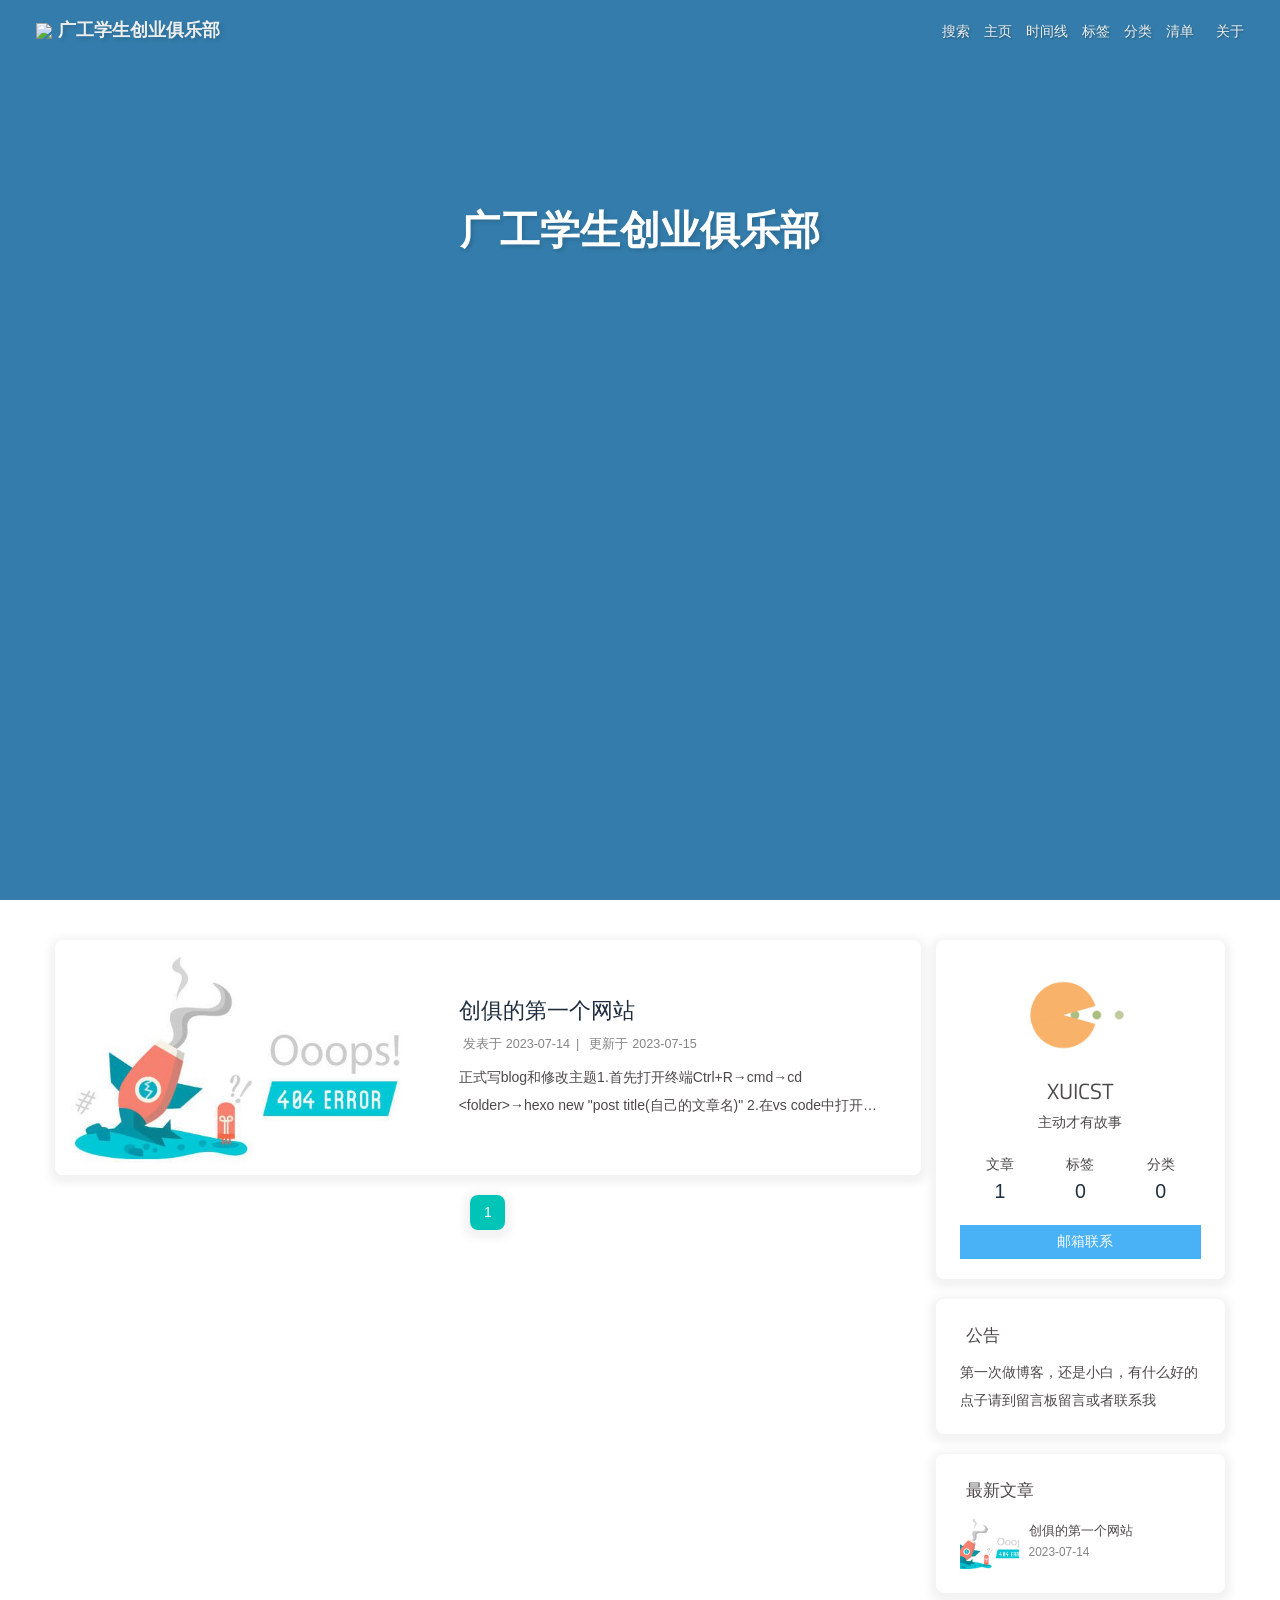
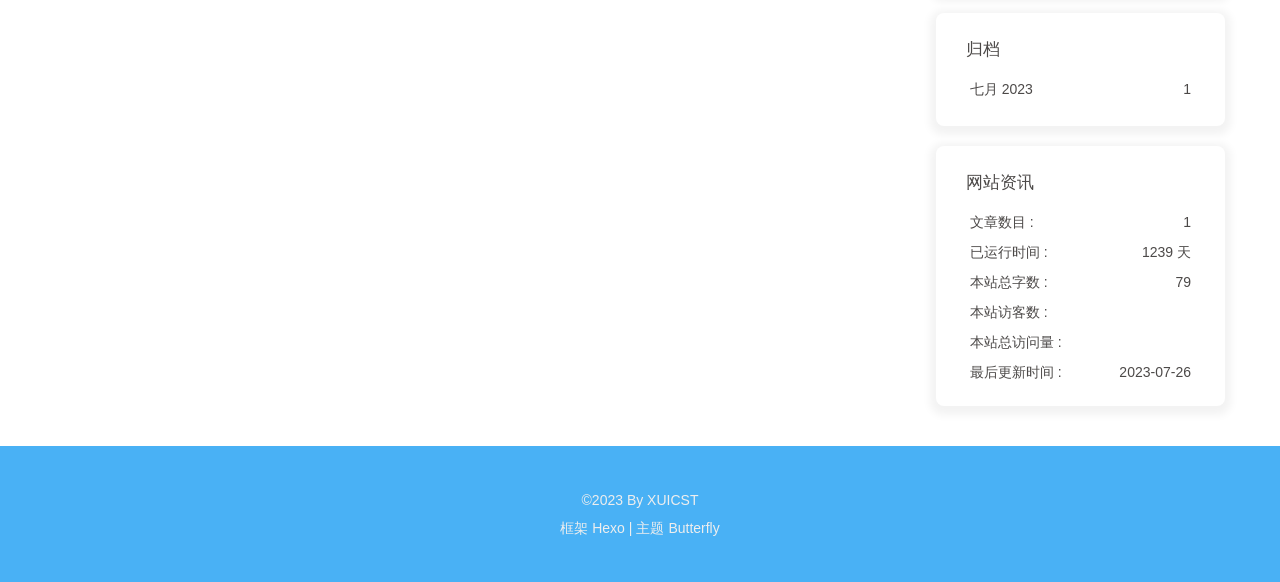
==== commit 94b0963c: "Site updated: 2023-07-26 20:27:35" ====
--- a/index.html
+++ b/index.html
@@ -55,7 +55,7 @@
   isHome: true,
   isHighlightShrink: true,
   isToc: false,
-  postUpdate: '2023-07-17 01:12:35'
+  postUpdate: '2023-07-26 20:27:30'
 }</script><noscript><style type="text/css">
   #nav {
     opacity: 1
@@ -191,7 +191,7 @@
 
 
 此页面叫做front matter也可称为页面属性3.类似
-</div></div></div><nav id="pagination"><div class="pagination"><span class="page-number current">1</span></div></nav></div><div class="aside-content" id="aside-content"><div class="card-widget card-info"><div class="is-center"><div class="avatar-img"><img src="https://s2.loli.net/2023/07/15/6a1EbAHrDgLeYoM.jpg" onerror="this.onerror=null;this.src='/img/friend_404.gif'" alt="avatar"/></div><div class="author-info__name">XUICST</div><div class="author-info__description">主动才有故事</div></div><div class="card-info-data site-data is-center"><a href="/archives/"><div class="headline">文章</div><div class="length-num">1</div></a><a href="/tags/"><div class="headline">标签</div><div class="length-num">0</div></a><a href="/categories/"><div class="headline">分类</div><div class="length-num">0</div></a></div><a id="card-info-btn" target="_blank" rel="noopener" href="https://github.com/xxxxxx"><i class="fas fa-envelope"></i><span>邮箱联系</span></a></div><div class="card-widget card-announcement"><div class="item-headline"><i class="fas fa-bullhorn fa-shake"></i><span>公告</span></div><div class="announcement_content">第一次做博客，还是小白，有什么好的点子请到留言板留言或者联系我</div></div><div class="sticky_layout"><div class="card-widget card-recent-post"><div class="item-headline"><i class="fas fa-history"></i><span>最新文章</span></div><div class="aside-list"><div class="aside-list-item"><a class="thumbnail" href="/2023/07/14/%E5%88%9B%E4%BF%B1%E7%9A%84%E7%AC%AC%E4%B8%80%E4%B8%AA%E7%BD%91%E7%AB%99/" title="创俱的第一个网站"><img src="https://i.loli.net/2020/05/01/gkihqEjXxJ5UZ1C.jpg" onerror="this.onerror=null;this.src='/img/404.jpg'" alt="创俱的第一个网站"/></a><div class="content"><a class="title" href="/2023/07/14/%E5%88%9B%E4%BF%B1%E7%9A%84%E7%AC%AC%E4%B8%80%E4%B8%AA%E7%BD%91%E7%AB%99/" title="创俱的第一个网站">创俱的第一个网站</a><time datetime="2023-07-14T09:32:49.000Z" title="发表于 2023-07-14 17:32:49">2023-07-14</time></div></div></div></div><div class="card-widget card-archives"><div class="item-headline"><i class="fas fa-archive"></i><span>归档</span></div><ul class="card-archive-list"><li class="card-archive-list-item"><a class="card-archive-list-link" href="/archives/2023/07/"><span class="card-archive-list-date">七月 2023</span><span class="card-archive-list-count">1</span></a></li></ul></div><div class="card-widget card-webinfo"><div class="item-headline"><i class="fas fa-chart-line"></i><span>网站资讯</span></div><div class="webinfo"><div class="webinfo-item"><div class="item-name">文章数目 :</div><div class="item-count">1</div></div><div class="webinfo-item"><div class="item-name">已运行时间 :</div><div class="item-count" id="runtimeshow" data-publishDate="2023-07-15T14:00:00.000Z"><i class="fa-solid fa-spinner fa-spin"></i></div></div><div class="webinfo-item"><div class="item-name">本站总字数 :</div><div class="item-count">79</div></div><div class="webinfo-item"><div class="item-name">本站访客数 :</div><div class="item-count" id="busuanzi_value_site_uv"><i class="fa-solid fa-spinner fa-spin"></i></div></div><div class="webinfo-item"><div class="item-name">本站总访问量 :</div><div class="item-count" id="busuanzi_value_site_pv"><i class="fa-solid fa-spinner fa-spin"></i></div></div><div class="webinfo-item"><div class="item-name">最后更新时间 :</div><div class="item-count" id="last-push-date" data-lastPushDate="2023-07-16T17:12:35.685Z"><i class="fa-solid fa-spinner fa-spin"></i></div></div></div></div></div></div></main><footer id="footer"><div id="footer-wrap"><div class="copyright">&copy;2023 By XUICST</div><div class="framework-info"><span>框架 </span><a target="_blank" rel="noopener" href="https://hexo.io">Hexo</a><span class="footer-separator">|</span><span>主题 </span><a target="_blank" rel="noopener" href="https://github.com/jerryc127/hexo-theme-butterfly">Butterfly</a></div></div></footer></div><div id="rightside"><div id="rightside-config-hide"><button id="darkmode" type="button" title="浅色和深色模式转换"><i class="fas fa-adjust"></i></button><button id="hide-aside-btn" type="button" title="单栏和双栏切换"><i class="fas fa-arrows-alt-h"></i></button></div><div id="rightside-config-show"><button id="rightside_config" type="button" title="设置"><i class="fas fa-cog fa-spin"></i></button><button id="chat-btn" type="button" title="聊天"><i class="fas fa-sms"></i></button><button id="go-up" type="button" title="回到顶部"><span class="scroll-percent"></span><i class="fas fa-arrow-up"></i></button></div></div><div><script src="/js/utils.js"></script><script src="/js/main.js"></script><script src="https://cdn.jsdelivr.net/npm/@fancyapps/ui/dist/fancybox/fancybox.umd.min.js"></script><script src="https://cdn.jsdelivr.net/npm/instant.page/instantpage.min.js" type="module"></script><div class="js-pjax"><script>window.typedJSFn = {
+</div></div></div><nav id="pagination"><div class="pagination"><span class="page-number current">1</span></div></nav></div><div class="aside-content" id="aside-content"><div class="card-widget card-info"><div class="is-center"><div class="avatar-img"><img src="https://s2.loli.net/2023/07/15/6a1EbAHrDgLeYoM.jpg" onerror="this.onerror=null;this.src='/img/friend_404.gif'" alt="avatar"/></div><div class="author-info__name">XUICST</div><div class="author-info__description">主动才有故事</div></div><div class="card-info-data site-data is-center"><a href="/archives/"><div class="headline">文章</div><div class="length-num">1</div></a><a href="/tags/"><div class="headline">标签</div><div class="length-num">0</div></a><a href="/categories/"><div class="headline">分类</div><div class="length-num">0</div></a></div><a id="card-info-btn" target="_blank" rel="noopener" href="https://github.com/xxxxxx"><i class="fas fa-envelope"></i><span>邮箱联系</span></a></div><div class="card-widget card-announcement"><div class="item-headline"><i class="fas fa-bullhorn fa-shake"></i><span>公告</span></div><div class="announcement_content">第一次做博客，还是小白，有什么好的点子请到留言板留言或者联系我</div></div><div class="sticky_layout"><div class="card-widget card-recent-post"><div class="item-headline"><i class="fas fa-history"></i><span>最新文章</span></div><div class="aside-list"><div class="aside-list-item"><a class="thumbnail" href="/2023/07/14/%E5%88%9B%E4%BF%B1%E7%9A%84%E7%AC%AC%E4%B8%80%E4%B8%AA%E7%BD%91%E7%AB%99/" title="创俱的第一个网站"><img src="https://i.loli.net/2020/05/01/gkihqEjXxJ5UZ1C.jpg" onerror="this.onerror=null;this.src='/img/404.jpg'" alt="创俱的第一个网站"/></a><div class="content"><a class="title" href="/2023/07/14/%E5%88%9B%E4%BF%B1%E7%9A%84%E7%AC%AC%E4%B8%80%E4%B8%AA%E7%BD%91%E7%AB%99/" title="创俱的第一个网站">创俱的第一个网站</a><time datetime="2023-07-14T09:32:49.000Z" title="发表于 2023-07-14 17:32:49">2023-07-14</time></div></div></div></div><div class="card-widget card-archives"><div class="item-headline"><i class="fas fa-archive"></i><span>归档</span></div><ul class="card-archive-list"><li class="card-archive-list-item"><a class="card-archive-list-link" href="/archives/2023/07/"><span class="card-archive-list-date">七月 2023</span><span class="card-archive-list-count">1</span></a></li></ul></div><div class="card-widget card-webinfo"><div class="item-headline"><i class="fas fa-chart-line"></i><span>网站资讯</span></div><div class="webinfo"><div class="webinfo-item"><div class="item-name">文章数目 :</div><div class="item-count">1</div></div><div class="webinfo-item"><div class="item-name">已运行时间 :</div><div class="item-count" id="runtimeshow" data-publishDate="2023-07-15T14:00:00.000Z"><i class="fa-solid fa-spinner fa-spin"></i></div></div><div class="webinfo-item"><div class="item-name">本站总字数 :</div><div class="item-count">79</div></div><div class="webinfo-item"><div class="item-name">本站访客数 :</div><div class="item-count" id="busuanzi_value_site_uv"><i class="fa-solid fa-spinner fa-spin"></i></div></div><div class="webinfo-item"><div class="item-name">本站总访问量 :</div><div class="item-count" id="busuanzi_value_site_pv"><i class="fa-solid fa-spinner fa-spin"></i></div></div><div class="webinfo-item"><div class="item-name">最后更新时间 :</div><div class="item-count" id="last-push-date" data-lastPushDate="2023-07-26T12:27:30.531Z"><i class="fa-solid fa-spinner fa-spin"></i></div></div></div></div></div></div></main><footer id="footer"><div id="footer-wrap"><div class="copyright">&copy;2023 By XUICST</div><div class="framework-info"><span>框架 </span><a target="_blank" rel="noopener" href="https://hexo.io">Hexo</a><span class="footer-separator">|</span><span>主题 </span><a target="_blank" rel="noopener" href="https://github.com/jerryc127/hexo-theme-butterfly">Butterfly</a></div></div></footer></div><div id="rightside"><div id="rightside-config-hide"><button id="darkmode" type="button" title="浅色和深色模式转换"><i class="fas fa-adjust"></i></button><button id="hide-aside-btn" type="button" title="单栏和双栏切换"><i class="fas fa-arrows-alt-h"></i></button></div><div id="rightside-config-show"><button id="rightside_config" type="button" title="设置"><i class="fas fa-cog fa-spin"></i></button><button id="chat-btn" type="button" title="聊天"><i class="fas fa-sms"></i></button><button id="go-up" type="button" title="回到顶部"><span class="scroll-percent"></span><i class="fas fa-arrow-up"></i></button></div></div><div><script src="/js/utils.js"></script><script src="/js/main.js"></script><script src="https://cdn.jsdelivr.net/npm/@fancyapps/ui/dist/fancybox/fancybox.umd.min.js"></script><script src="https://cdn.jsdelivr.net/npm/instant.page/instantpage.min.js" type="module"></script><div class="js-pjax"><script>window.typedJSFn = {
   init: (str) => {
     window.typed = new Typed('#subtitle', Object.assign({
       strings: str,
